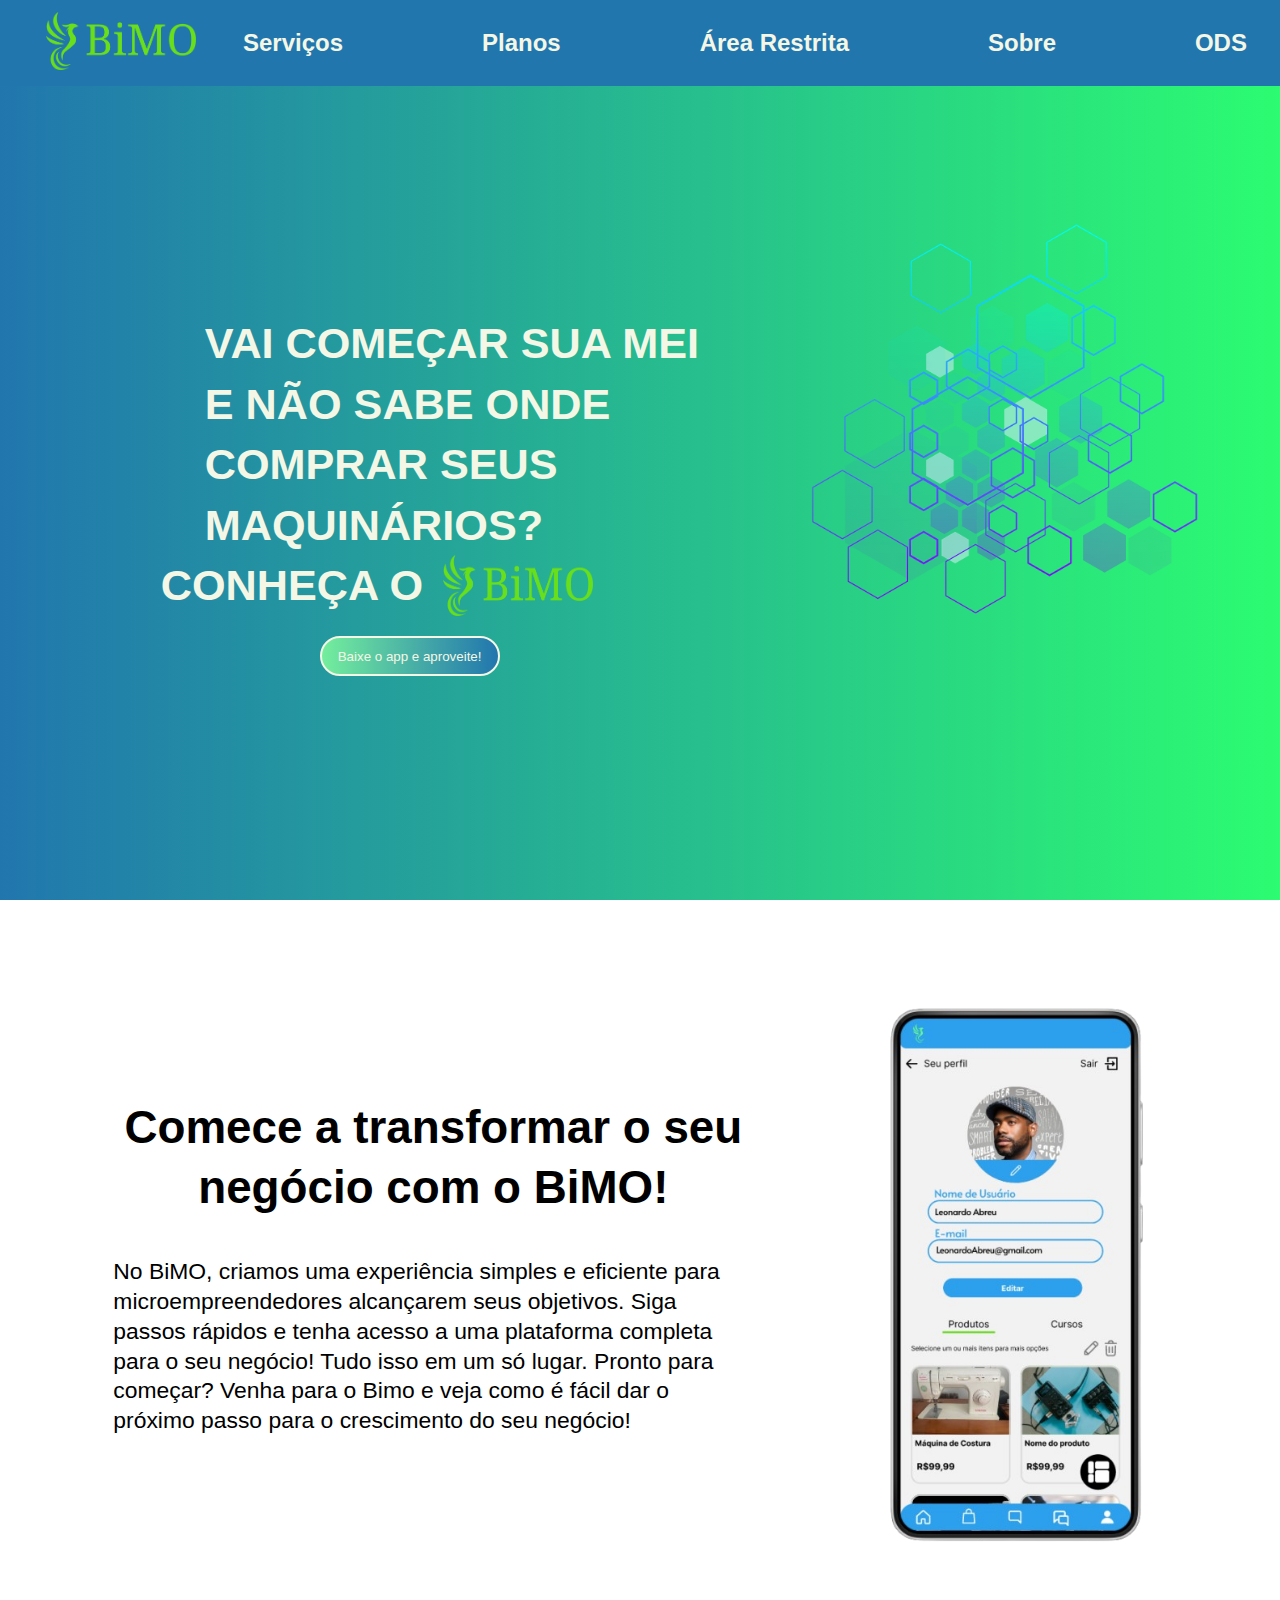
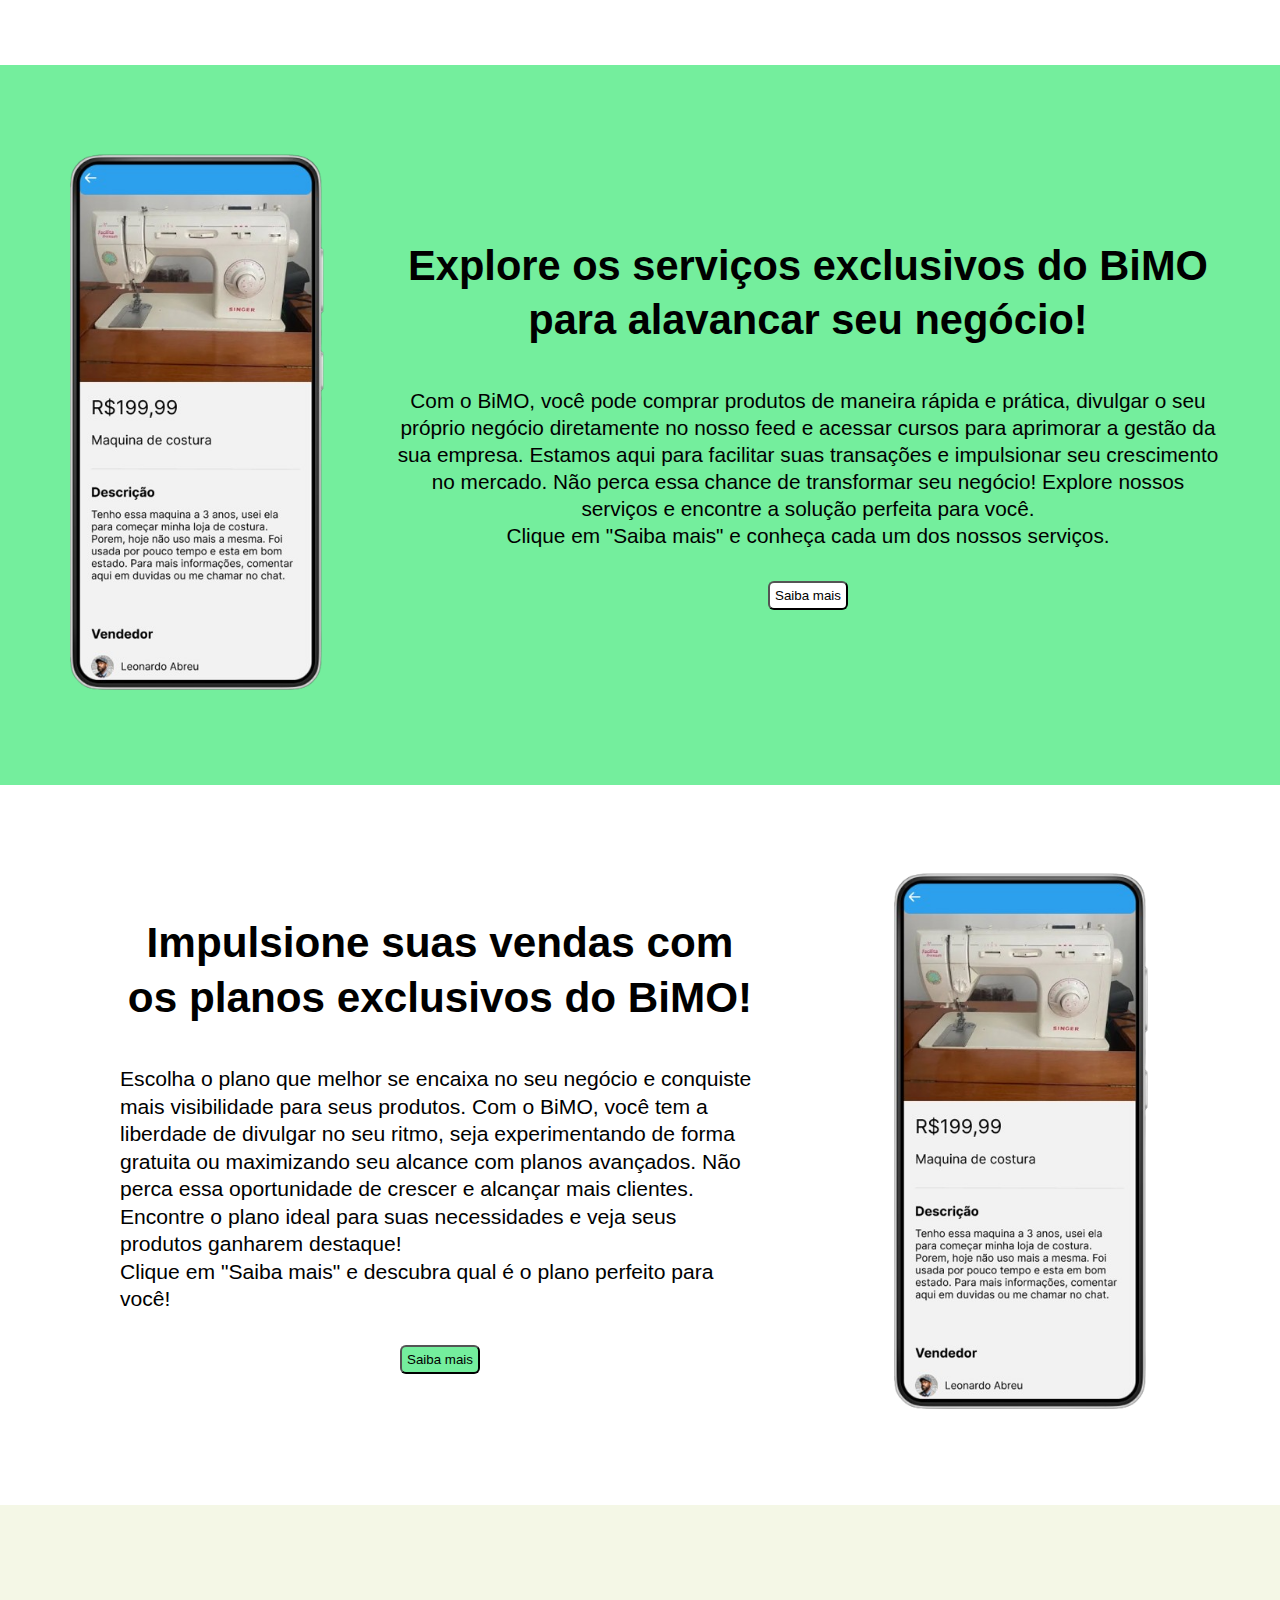
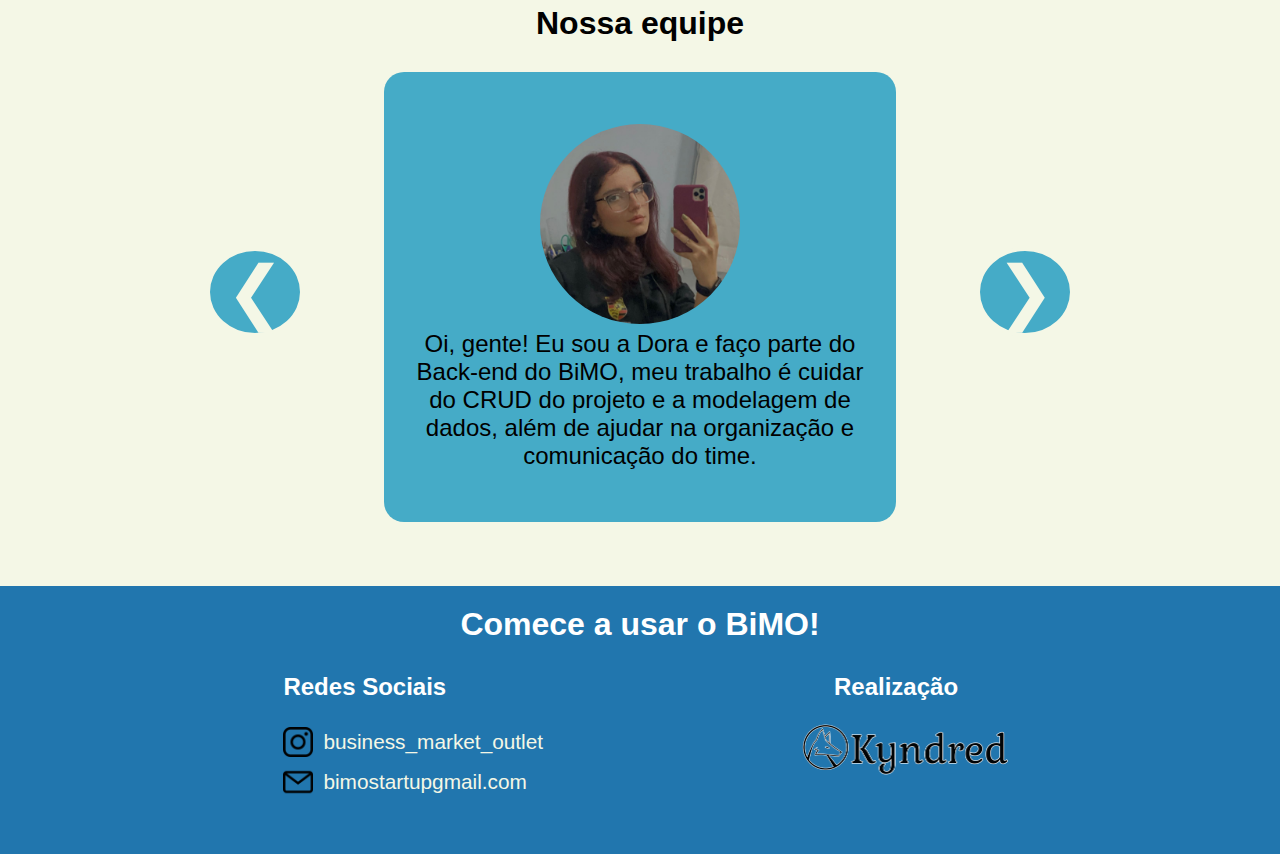
==== index.html @ 8d20c2f2 "Merge branch 'master' of https://github.com/thiagogabrielgerminare/Landing-Page-BiMO" ====
<!DOCTYPE html>
<html lang="pt-br">
<head>
    <meta charset="UTF-8">
    <meta name="viewport" content="width=device-width, initial-scale=1.0">
    <title>BiMO</title>
    <link rel="shortcut icon" href="logo.png" type="image/x-icon">
    <link rel="stylesheet" href="style.css">
</head>
<body>

    <!-------------------------------------------------------------- Tela Início ------------------------------------------------------------->
    <header class="menu">
        <a href="index.html"><img src="Logo verde.png" id="icon" alt="Logo"></a>
        <ul class="menu-items">
            <li class="links"><a href="nossos-servicos.html">Serviços</a></li>
            <li class="links"><a href="nossos-planos.html">Planos</a></li>
            <li class="links"><a href="login.html">Área Restrita</a></li>
            <li class="links"><a href="sobre-bimo.html">Sobre</a></li>
            <li class="links"><a href="#texto">ODS</a></li>
        </ul>
        <a href="#menuHamb" id="menu-icon">
            <img src="menu.png" id="butmenu">
        </a>
    </header>

    <!-- -=-=-=-=-=-=-=-=-=-=-=- MENU - HAMBURGUER -=-=-=-=-=-=-=-=-=-=-=-  -->

    <div id="menuHamb">
        <a href="index.html" class="fechado">
            <img src="imagens/Group 379.png" alt="" class="fechar">
        </a>

        <a href="index/login.html" class="cont">
            <div class="hamb-conta">
                <p>Área Restrita</p>
                <img src="imagens/log-in.png" alt="">     
            </div>
        </a>

        <a href="index/sobreNos.html">
            <div class="hamb-redirect">
                <p>Sobre nós <img src="imagens/seta.png" alt=""></p>
            </div>
        </a>
        <a href="index/sustentabilidade.html">
            <div class="hamb-redirect">
                <p>Sustentabilidade <img src="imagens/seta.png" alt=""></p>
            </div>
        </a>
        <a href="index/sobreAthleta.html">
            <div class="hamb-redirect">
                <p>Sobre o Athleta <img src="imagens/seta.png" alt=""></p>
            </div>
        </a>
    </div>

    <div class="inicio">
        <div class="iniciobimo">
            <p>Vai começar sua MEI e não sabe onde comprar seus maquinários?</p>
            <p id="textoimg">Conheça o <img src="Logo verde.png" id="iconiniciobimo"></p>
            <input id="butinicio" type="submit" value="Baixe o app e aproveite!">
        </div>
        <div id="divimginicio">
            <img src="inicio.png" id="imginicio">
        </div>
    </div>
    <!---------------------------------------------------- Como funciona o bimo ---------------------------------------------------------->
    <div class="propagandacm">
        <div id="textocm">
            <h1>Comece a transformar o seu negócio com o BiMO!</h1>
            <p>No BiMO, criamos uma experiência simples e eficiente para microempreendedores alcançarem seus objetivos. Siga passos rápidos e tenha acesso a uma plataforma completa para o seu negócio!
            Tudo isso em um só lugar. Pronto para começar? Venha para o Bimo e veja como é fácil dar o próximo passo para o crescimento do seu negócio!</p>
        </div>
        <div id="imgcm">
            <img src="telaconta.png" alt="">
        </div>
    </div>
    <!-------------------------------------------------------- Nossos Serviços ------------------------------------------------------------>
    <div class="propagandaservicos">
        <div id="imgpservicos">
            <img src="telaservicos.png" alt="">
        </div>
        <div id="textoservicos">
            <h1>Explore os serviços exclusivos do BiMO para alavancar seu negócio!</h1>
            <p>Com o BiMO, você pode comprar produtos de maneira rápida e prática, divulgar o seu próprio negócio diretamente no nosso feed e acessar cursos para aprimorar a gestão da sua empresa. Estamos aqui para facilitar suas transações e impulsionar seu crescimento no mercado. Não perca essa chance de transformar seu negócio! Explore nossos serviços e encontre a solução perfeita para você. <br>
            Clique em "Saiba mais" e conheça cada um dos nossos serviços.</p>
            <a href="nossos-servicos.html"><input type="submit" value="Saiba mais" id="buttextoservicos"></a>
        </div>
    </div>
    <!----------------------------------------------------------- Nossos planos ----------------------------------------------------------->
    <div class="propagandaplanos">
        <div id="textoplanos">
            <h1>Impulsione suas vendas com os planos exclusivos do BiMO!</h1>
            <p>Escolha o plano que melhor se encaixa no seu negócio e conquiste mais visibilidade para seus produtos. Com o BiMO, você tem a liberdade de divulgar no seu ritmo, seja experimentando de forma gratuita ou maximizando seu alcance com planos avançados.
            Não perca essa oportunidade de crescer e alcançar mais clientes. Encontre o plano ideal para suas necessidades e veja seus produtos ganharem destaque! <br>
            Clique em "Saiba mais" e descubra qual é o plano perfeito para você!</p>
            <a href="nossos-planos.html"><input type="submit" value="Saiba mais" id="buttextoplanos"></a>
        </div>
        <div id="imgplanos">
            <img src="telaservicos.png" alt="">
        </div>
    </div>
    <!----------------------------------------------------------- Nossa equipe --------------------------------------------------------------->
    <h1>Nossa equipe</h1>
    <section id="nossa-equipe">
        <div class="equipecarrossel">
            <input type="radio" name="carousel" id="card1" checked>
            <input type="radio" name="carousel" id="card2">
            <input type="radio" name="carousel" id="card3">
            <input type="radio" name="carousel" id="card4">
            <input type="radio" name="carousel" id="card5">
            <input type="radio" name="carousel" id="card6">
            <input type="radio" name="carousel" id="card7">
            <input type="radio" name="carousel" id="card8">
            <input type="radio" name="carousel" id="card9">
            <input type="radio" name="carousel" id="card10">
            <input type="radio" name="carousel" id="card11">

            <div class="navigation">
                <!-- Card 1 -->
                <label for="card11" class="arrow prev">❮</label>
                <!-- Card 2 -->
                <label for="card1" class="arrow prev">❮</label>
                <!-- Card 3 -->
                <label for="card2" class="arrow prev">❮</label>
                <!-- Card 4 -->
                <label for="card3" class="arrow prev">❮</label>
                <!-- Card 5 -->
                <label for="card4" class="arrow prev">❮</label>
                <!-- Card 6 -->
                <label for="card5" class="arrow prev">❮</label>
                <!-- Card 7 -->
                <label for="card6" class="arrow prev">❮</label>
                <!-- Card 8 -->
                <label for="card7" class="arrow prev">❮</label>
                <!-- Card 9 -->
                <label for="card8" class="arrow prev">❮</label>
                <!-- Card 10 -->
                <label for="card9" class="arrow prev">❮</label>
                <!-- Card 11 -->
                <label for="card10" class="arrow prev">❮</label>
            </div>
            
            <div class="carousel-container">
                <div class="carousel">
                    <div class="equipe eazul">
                        <div class="image">
                            <img src="dora.jpg" alt="Foto">
                        </div>
                        <p>Oi, gente! Eu sou a Dora e faço parte do Back-end do BiMO, meu trabalho é cuidar do CRUD do projeto e a modelagem de dados, além de ajudar na organização e comunicação do time.</p>
                    </div>
                    <div class="equipe everde">
                        <div class="image">
                            <img src="mari.jpg" alt="Foto">
                        </div>
                        <p>Oii gente!! Sou a Mari e faço parte do design e front-end do BiMO, além de ajudar um pouco no back. Sou responsável por promover a melhor experiência visual para o usuário.</p>
                    </div>
                    <div class="equipe eazul">
                        <div class="image">
                            <img src="miguel.jpg" alt="Foto">
                        </div>
                        <p>Olá, pessoal! Sou Miguel Araújo e atuo diretamente no desenvolvimento do banco de dados do nosso projeto. Também sou responsável pelo controle de tarefas e pela gestão da comunicação entre o grupo. Prazer em conhecê-los!</p>
                    </div>
                    <div class="equipe everde">
                        <div class="image">
                            <img src="matheus.jpg" alt="Foto">
                        </div>
                        <p>Opa! Meu nome é Matheus Bastos e sou parte da equipe do BiMO, atuo em funções variadas sem focar muito em uma, sempre tentando ajudar ao maximo!</p>
                    </div>
                    <div class="equipe eazul">
                        <div class="image">
                            <img src="nakashima.jpg" alt="Foto">
                        </div>
                        <p>Oi, pessoal! Sou Leonardo Nakashima, mas podem me chamar de Nakashima. Trabalho no desenvolvimento do BiMO, atuando tanto no back-end quanto no front-end. Minha contribuição inclui o trabalho com Servlets, CRUD e uma parte da landing page.</p>
                    </div>
                    <div class="equipe everde">
                        <div class="image">
                            <img src="thiago.jpg" alt="Foto">
                        </div>
                        <p>Oi, sou o Thiago Gabriel e faço parte da equipe de back-end do BiMO cuidando da parte da segurança das nossas páginas de adm e também faço parte da equipe de front-end, fazendo os designs e páginas do nosso projeto.</p>
                    </div>
                    <div class="equipe eazul">
                        <div class="image">
                            <img src="bia.jpg" alt="Foto">
                        </div>
                        <p>Oie pessoal! Eu sou a Beatriz e faço parte do BiMO, na divisão de desenvolvimento de sistemas.
                            Meu trabalho é cuidar da experiência do usuário dentro do app, criando uma interface chamativa e amigável!</p>
                    </div>
                    <div class="equipe everde">
                        <div class="image">
                            <img src="loureiro.jpg" alt="Foto">
                        </div>
                        <p>Oi, sou o Gabriel Loureiro e eu cuido da parte de Sistemas Operacionais e Banco de Dados, meu trabalho no grupo, além de cuidar da organização, é garantir a integridade dos dados dos usuários.</p>
                    </div>
                    <div class="equipe eazul">
                        <div class="image">
                            <img src="vicente.jpg" alt="Foto">
                        </div>
                        <p>Olá! Eu sou o Vicente e faço parte do BiMO na parte de desenvolvimento de sistemas, e cuido da parte das funcionalidades do aplicativo, garantindo uma boa usabilidade para o usuário.</p>
                    </div>
                    <div class="equipe everde">
                        <div class="image">
                            <img src="marcos.jpg" alt="Foto">
                        </div>
                        <p>Eu sou Marcus e faço parte do BiMO, como analista de dados.
                            Meu trabalho é realizar pesquisas, tratar dados, os tornar mais visuais, analisá-los e assim poder tirar conclusões que ajudem nosso projeto.</p>
                    </div>
                    <div class="equipe eazul">
                        <div class="image">
                            <img src="davi.jpg" alt="Foto">
                        </div>
                        <p>Olá, me chamo Davi, sou um dos analistas de dados do projeto.
                            Atuo desde o levantamento dos dados até a criação de modelos de classificação, extraindo insights estratégicos que resultam em decisões inteligentes.</p>
                    </div>
                </div>
            </div>
            
            <div class="navigation">
                <!-- Card 1 -->
                <label for="card2" class="arrow next">❯</label>
                <!-- Card 2 -->
                <label for="card3" class="arrow next">❯</label>
                <!-- Card 3 -->
                <label for="card4" class="arrow next">❯</label>
                <!-- Card 4 -->
                <label for="card5" class="arrow next">❯</label>
                <!-- Card 5 -->
                <label for="card6" class="arrow next">❯</label>
                <!-- Card 6 -->
                <label for="card7" class="arrow next">❯</label>
                <!-- Card 7 -->
                <label for="card8" class="arrow next">❯</label>
                <!-- Card 8 -->
                <label for="card9" class="arrow next">❯</label>
                <!-- Card 9 -->
                <label for="card10" class="arrow next">❯</label>
                <!-- Card 10 -->
                <label for="card11" class="arrow next">❯</label>
                <!-- Card 11 -->
                <label for="card1" class="arrow next">❯</label>
            </div>
        </div>
    </section>
    <!-------------------------------------------------------------- Menu final -------------------------------------------------------------->
    <section id="final">
        <h1>Comece a usar o BiMO!</h1>
        <div class="redessociais">
            <h2>Redes Sociais</h2>
            <div id="instagram">
                <img src="instagram (1).png" id="iconinstagram">
                <p><a href="https://www.instagram.com/business_market_outlet/" target="_blank">business_market_outlet</a></p>
            </div>
            <div id="email">
                <img src="email.png" id="iconemail">
                <p><a href="mailto:bimostartup@gmail.com">bimostartupgmail.com</a></p>
            </div>
        </div>
        <div id="empresa">
            <h2>Realização</h2>
            <img src="kyndred.png" id="imgkyndred">
        </div>
    </section>

</body>
</html>
---- style.css ----
*{
    padding: 0;
    margin: 0;
}

html, body{
    height: 100%;
    user-select: none;
}

body{
    font-family: Arial, sans-serif;
    background-color: #F4F7E6;
    scroll-behavior: smooth;
}

h1{
    text-align: center;
}
/* ------------------------------------------------------ Menu fixo BiMO e Menu Lateral------------------------------------------------------- */
.menu {
    display: flex;
    position: fixed;
    width: 100%;
    height: 60px;
    padding-top: 1%;
    padding-bottom: 1%;
    top: 0;
    left: 0;
    justify-content: space-around;
    align-items: center;
    background-color: #2176ae;
    z-index: 1000;
}

.menu-items{
    display: flex;
    justify-content: space-between;
    width: 80%;
    font-size: 150%;
    color: #F4F7E6;
    list-style-type: none;
    font-weight: bold;
    cursor: pointer;
    padding: 0 15px;
}

.menu-items .links {
    color: #F4F7E6;
    cursor: pointer;
    margin-left: 20px;
}

.menu-items .links a {
    color: #F4F7E6;
    text-decoration: none;
}

.menu-items .links:hover{
    color: #69DF1B;
}

.menu-items .links a:hover{
    color: #69DF1B;
}

#icon{
    width: 150px;
    margin-left: 40px;
    height: auto;
    cursor: pointer;
}

.menu-icon {
    display: none;
    color: white;
    font-size: 30px;
    padding: 1%;
    cursor: pointer;
}

#butmenu{
    width: 30px;
    height: 30px;
    margin-right: 20px;
    cursor: pointer;
    display: none;
}
/* -------------------------------------------------------- MENU LATERAL -------------------------------------------- */
.hamb{
    width: 30px;
    height: 30px;
    margin-right: 20px;
    cursor: pointer;
    display: none;
}

#menuHamb{
    flex-direction: column;
    background-color: #F9A400;
    width: 100vw;
    height: 100vh;
    margin-top: 80px;
    padding-top: 1px;
    color: white;
    display: none;
    z-index: 999;
}

#menuHamb > a{
    display: flex;
    justify-content: center;
}

.cont{
    height: 10vh;
}

.fechado{
    display: block;
    width: 20px;
    margin: 20px;
}

.hamb-conta{
    display: flex;
    height: 10vh;
    width: 50vw;
    background-color: #FFCC68;
    align-items: center;
    justify-content: center;
    border-radius: 10px;
    border: 4px white solid;
    padding: 0px 5vw;
    font-size: 20px;
    font-weight: 550;
}

.hamb-conta > img{
    margin-left: 2vh;
    width: 8vh;
    height: 8vh;
}

.hamb-redirect{
    float: left;
    width: 100%;
    height: auto;
    margin: 3vh 0vh;
    padding: 2vh;
    border-bottom: 2px solid white;
}

.hamb-redirect > p{
    width: 100%;
    font-size: 5vh;
    font-weight: 500;
    display: inline-block;
}

.hamb-redirect > p > img{
    display: inline-block;
    width: 5vh;
}

#menuHamb:target ~ * {
    display: none;
}
  
#menuHamb:target ~ header {
    display: block;
}

#menuHamb:target {
    display: block;
}
/* ------------------------------------------------------- Tela com imagem -------------------------------------------------------- */
.inicio{
    display: flex;
    background: linear-gradient(to left,#2CFC71,#2176ae);
    /* border-bottom: 5px solid #2CFC71; */
    color: #F4F7E6;
    font-size: 270%;
    width: 100%;
    height: 90vh;
    margin-top: 4%;
    padding-top: 2%;
    padding-bottom: 1%;
    text-transform: uppercase;
    text-align: center;
    font-weight: bold;
    flex-wrap: wrap;
    justify-content: center;
}

.inicio p{
    line-height: 1.4;
}

.iniciobimo{
    display: flex;
    flex-direction: column;
    justify-content: center;
    align-items: center;
    width: 40%;
    padding-left: 12%;
    margin-top: 2%;
}

.iniciobimo p{
    text-align: start;
}

#textoimg{
    display: flex;
    width: 600px;
}

#iconiniciobimo{
    width: 150px;
    margin-left: 20px;
}

#butinicio{
    margin-top: 4%;
    border-radius: 30px;
    width: 180px;
    height: 40px;
    background: linear-gradient(to right,#74ee9d,#2176ae);
    color: #F4F7E6;
    border: 2px solid #F4F7E6;
    cursor: pointer;
    display: flex;
    margin-right: 20%;
}

#divimginicio{
    display: flex;
    width: 40%;
    height: 60vh;
    justify-content: start;
    align-items: center;
}

#imginicio{
    max-width: 90%;
    padding-left: 10%;
    margin-top: 25%;
}

#quadrado{
    position: absolute;
    width: 35px;
    height: 35px;
    background-color: #2CFC71;
    transform: rotate(45deg);
    z-index: -1;
    margin-top: 580px;
}
/* ---------------------------------------------------- Como funciona o BiMO --------------------------------------------------------- */
.propagandacm{
    display: flex;
    justify-content: space-evenly;
    align-items: center;
    width: 100%;
    height: 85vh;
    background-color: white;
    font-size: 110%;
}

#textocm{
    display: flex;
    flex-direction: column;
    align-items: center;
    width: 50%;
    line-height: 1.3;
    font-size: 130%;
}

#textocm p{
    margin-top: 40px;
    margin-bottom: 30px;
}

#imgcm img{
    width: 300px;
}

@media screen and (max-width: 960px) {
    .propagandacm{
        height: 50vh;
    }

    #textocm{
        width: 90%;
        font-size: 90%;
    }

    #imgcm{
        display: none;
    }
}
/* -------------------------------------------------------- Nossos serviços --------------------------------------------------------- */
.propagandaservicos{
    display: flex;
    justify-content: space-evenly;
    align-items: center;
    width: 100%;
    height: 80vh;
    background-color: #74ee9d;
}

#imgpservicos img{
    width: 280px;
}

#textoservicos{
    display: flex;
    flex-direction: column;
    align-items: center;
    text-align: center;
    width: 65%;
    line-height: 1.3;
    font-size: 130%;
}

#textoservicos p{
    margin-top: 40px;
    margin-bottom: 30px;
}

#buttextoservicos{
    background-color: white;
    padding: 5px;
    border-radius: 6px;
    cursor: pointer;
}

@media screen and (max-width: 960px) {
    .propagandaservicos{
        height: 60vh;
    }

    #textoservicos{
        width: 90%;
        font-size: 90%;
    }

    #imgpservicos{
        display: none;
    }
}
/* --------------------------------------------------------- Nossos planos ----------------------------------------------------------- */
.propagandaplanos{
    display: flex;
    justify-content: space-evenly;
    align-items: center;
    width: 100%;
    height: 80vh;
    background-color: white;
    font-size: 110%;
    margin-bottom: 100px;
}

#textoplanos{
    display: flex;
    flex-direction: column;
    align-items: center;
    width: 50%;
    line-height: 1.3;
    font-size: 120%;
}

#textoplanos p{
    margin-top: 40px;
    margin-bottom: 30px;
}

#buttextoplanos{
    background-color: #74ee9d;
    padding: 5px;
    border-radius: 6px;
    cursor: pointer;
}

#imgplanos img{
    width: 280px;
}

@media screen and (max-width: 960px) {
    .propagandaplanos{
        height: 70vh;
    }

    #textoplanos{
        width: 90%;
        font-size: 90%;
    }

    #imgplanos{
        display: none;
    }
}
/* -------------------------------------------------------- Nossa equipe ------------------------------------------------------------- */
#nossa-equipe {
    text-align: center;
    font-size: 150%;
}

input[type="radio"] {
    display: none;
}

.equipecarrossel{
    display: flex;
    justify-content: center;
    align-items: center;
}

.carousel-container {
    position: relative;
    width: 40%;
    margin-top: 30px;
    overflow: hidden;
}

.carousel {
    display: flex;
    transition: transform 0.5s ease;
}

.equipe {
    min-width: 100%;
    height: 50vh;
    padding: 20px;
    box-sizing: border-box;
    display: flex;
    justify-content: center;
    flex-direction: column;
    align-items: center;
    border-radius: 20px;
}

.eazul {
    background-color: #008dbbb7;
}

.everde {
    background-color: #80cc35;
}

.image img {
    border-radius: 50%;
    width: 200px;
    height: 200px;
    object-fit: cover;
}

.navigation {
    margin-top: 20px;
}

.arrow {
    color: #F4F7E6;
    background-color: #008dbbb7;
    border: 4px solid;
    font-size: 70px;
    margin: 80px;
    border-radius: 50%;
    width: 90px;
    cursor: pointer;
    display: none;
}

.arrow:hover{
    color: #008dbbb7;
    background-color: #F4F7E6;
    border-color: #2176ae;
}

@media screen and (max-width: 960px) {
    .carousel-container{
        width: 100%;
        margin-top: 0;
    }

    .equipe{
        height: 65vh;
    }

    .arrow{
        width: 30px;
        font-size: 20px;
        margin: 0;
    }
}

/* Estilos para controlar a exibição dos cards */
#card1:checked ~ .carousel-container .carousel {
    transform: translateX(0);
}

#card2:checked ~ .carousel-container .carousel {
    transform: translateX(-100%);
}

#card3:checked ~ .carousel-container .carousel {
    transform: translateX(-200%);
}

#card4:checked ~ .carousel-container .carousel {
    transform: translateX(-300%);
}

#card5:checked ~ .carousel-container .carousel {
    transform: translateX(-400%);
}

#card6:checked ~ .carousel-container .carousel {
    transform: translateX(-500%);
}

#card7:checked ~ .carousel-container .carousel {
    transform: translateX(-600%);
}

#card8:checked ~ .carousel-container .carousel {
    transform: translateX(-700%);
}

#card9:checked ~ .carousel-container .carousel {
    transform: translateX(-800%);
}

#card10:checked ~ .carousel-container .carousel {
    transform: translateX(-900%);
}

#card11:checked ~ .carousel-container .carousel {
    transform: translateX(-1000%);
}

/* Controle para setas de navegação cíclica */
/* Mostrar as setas corretas dependendo do card ativo */
#card1:checked ~ .navigation .prev[for="card11"],
#card1:checked ~ .navigation .next[for="card2"],
#card2:checked ~ .navigation .prev[for="card1"],
#card2:checked ~ .navigation .next[for="card3"],
#card3:checked ~ .navigation .prev[for="card2"],
#card3:checked ~ .navigation .next[for="card4"],
#card4:checked ~ .navigation .prev[for="card3"],
#card4:checked ~ .navigation .next[for="card5"],
#card5:checked ~ .navigation .prev[for="card4"],
#card5:checked ~ .navigation .next[for="card6"],
#card6:checked ~ .navigation .prev[for="card5"],
#card6:checked ~ .navigation .next[for="card7"],
#card7:checked ~ .navigation .prev[for="card6"],
#card7:checked ~ .navigation .next[for="card8"],
#card8:checked ~ .navigation .prev[for="card7"],
#card8:checked ~ .navigation .next[for="card9"],
#card9:checked ~ .navigation .prev[for="card8"],
#card9:checked ~ .navigation .next[for="card10"],
#card10:checked ~ .navigation .prev[for="card9"],
#card10:checked ~ .navigation .next[for="card11"],
#card11:checked ~ .navigation .prev[for="card10"],
#card11:checked ~ .navigation .next[for="card1"] {
    display: inline-block;
}
/* -------------------------------------------------------- Menu final da tela ----------------------------------------------------- */
#final {
    text-align: center;
    padding: 20px;
    margin-top: 5%;
    color: white;
    background-color: #2176ae;
    align-content: center;
}

#final h1 {
    font-size: 2rem;
    margin-bottom: 30px;
}

.redessociais {
    display: inline-block;
    text-align: left;
    margin-left: 10%;
}

.redessociais h2 {
    font-size: 1.5rem;
    margin-bottom: 10%;
}

.redessociais a{
    color: #F4F7E6;
    text-decoration: none;
    font-size: 130%;
}

.redessociais a:hover{
    color: #69DF1B;
}

#instagram, #email {
    display: flex;
    align-items: center;
    margin-bottom: 10px;
}

#iconinstagram, #iconemail {
    width: 30px;
    height: 30px;
    margin-right: 10px;
}

#instagram p, #email p {
    margin: 0;
}

#empresa {
    display: inline-block;
    text-align: center;
    vertical-align: top;
    margin-left: 10%;
}

#empresa h2 {
    font-size: 1.5rem;
    margin-bottom: 2%;
}

#imgkyndred {
    width: 50%;
}
/* -------------------------------------------------------- Media Queries ---------------------------------------------------------- */
@media screen and (max-width: 960px) {
    .menu {
        justify-content: space-between;
        height: 70px;
    }

    .menu-items{
        display: none;
    }

    #icon{
        width: 120px;
    }

    #butmenu{
        display: block;
    }

    .inicio{
        margin-top: 76px;
        font-size: 130%;
        height: 320px;
        background: linear-gradient(to top, #2176ae,#2CFC71);
    }

    .iniciobimo p{
        width: 180%;
        margin-right: 20%
    }

    #iconiniciobimo{
        width: 30%;
        height: 5vh;
        margin-left: 5%;
    }

    #butinicio{
        margin-top: 10%;
    }

    #divimginicio{
        display: none;
    }

    #imginicio{
        display: none;
    }

    .caixasequipe{
        gap: 30px;
        margin-top: 13%;
        margin-bottom: 8%;
        width: 95%;
    }

    .equipe{
        margin: 0;
        margin-bottom: 8%;
        margin-top: 6%;
    }

    .redessociais{
        text-align: center;
        margin-left: 0;
        margin-bottom: 6%;
    }

    .redessociais h2{
        margin-bottom: 6%;
    }

    #empresa{
        margin-left: 0;
    }
}
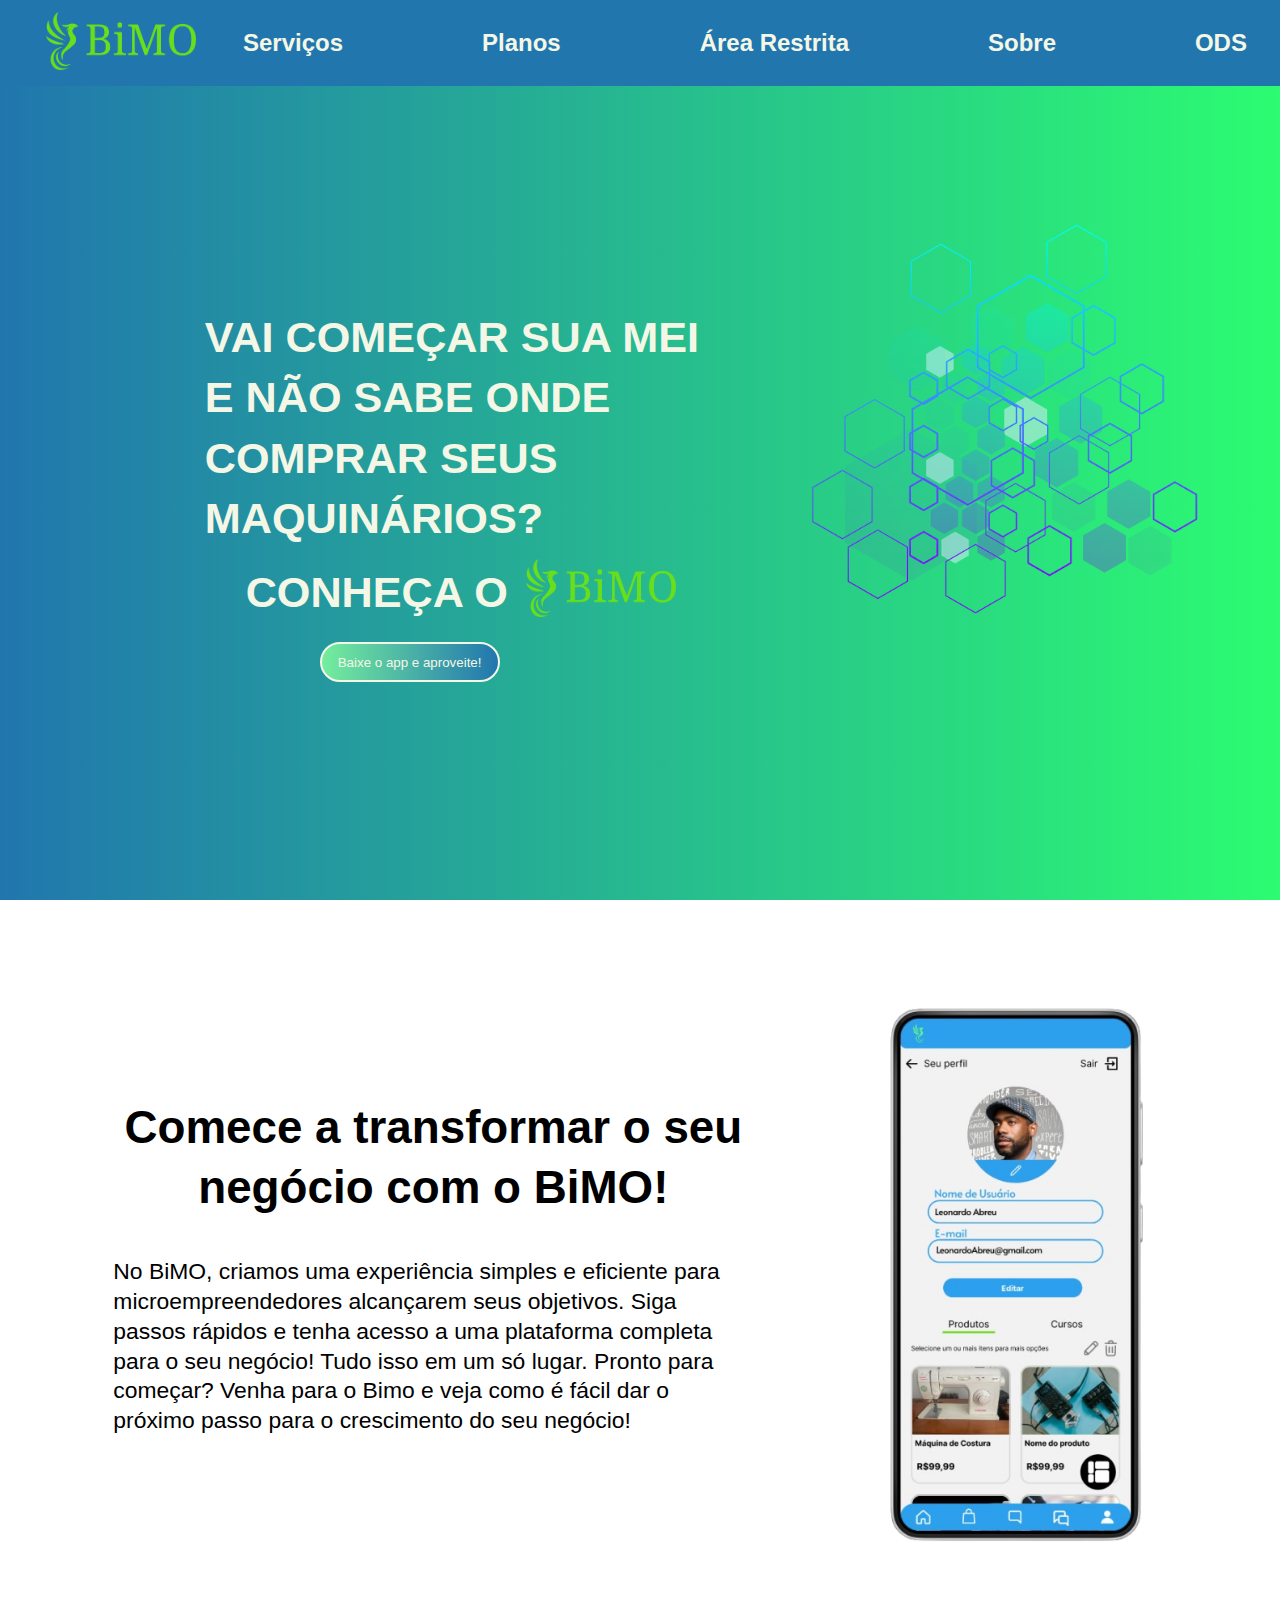
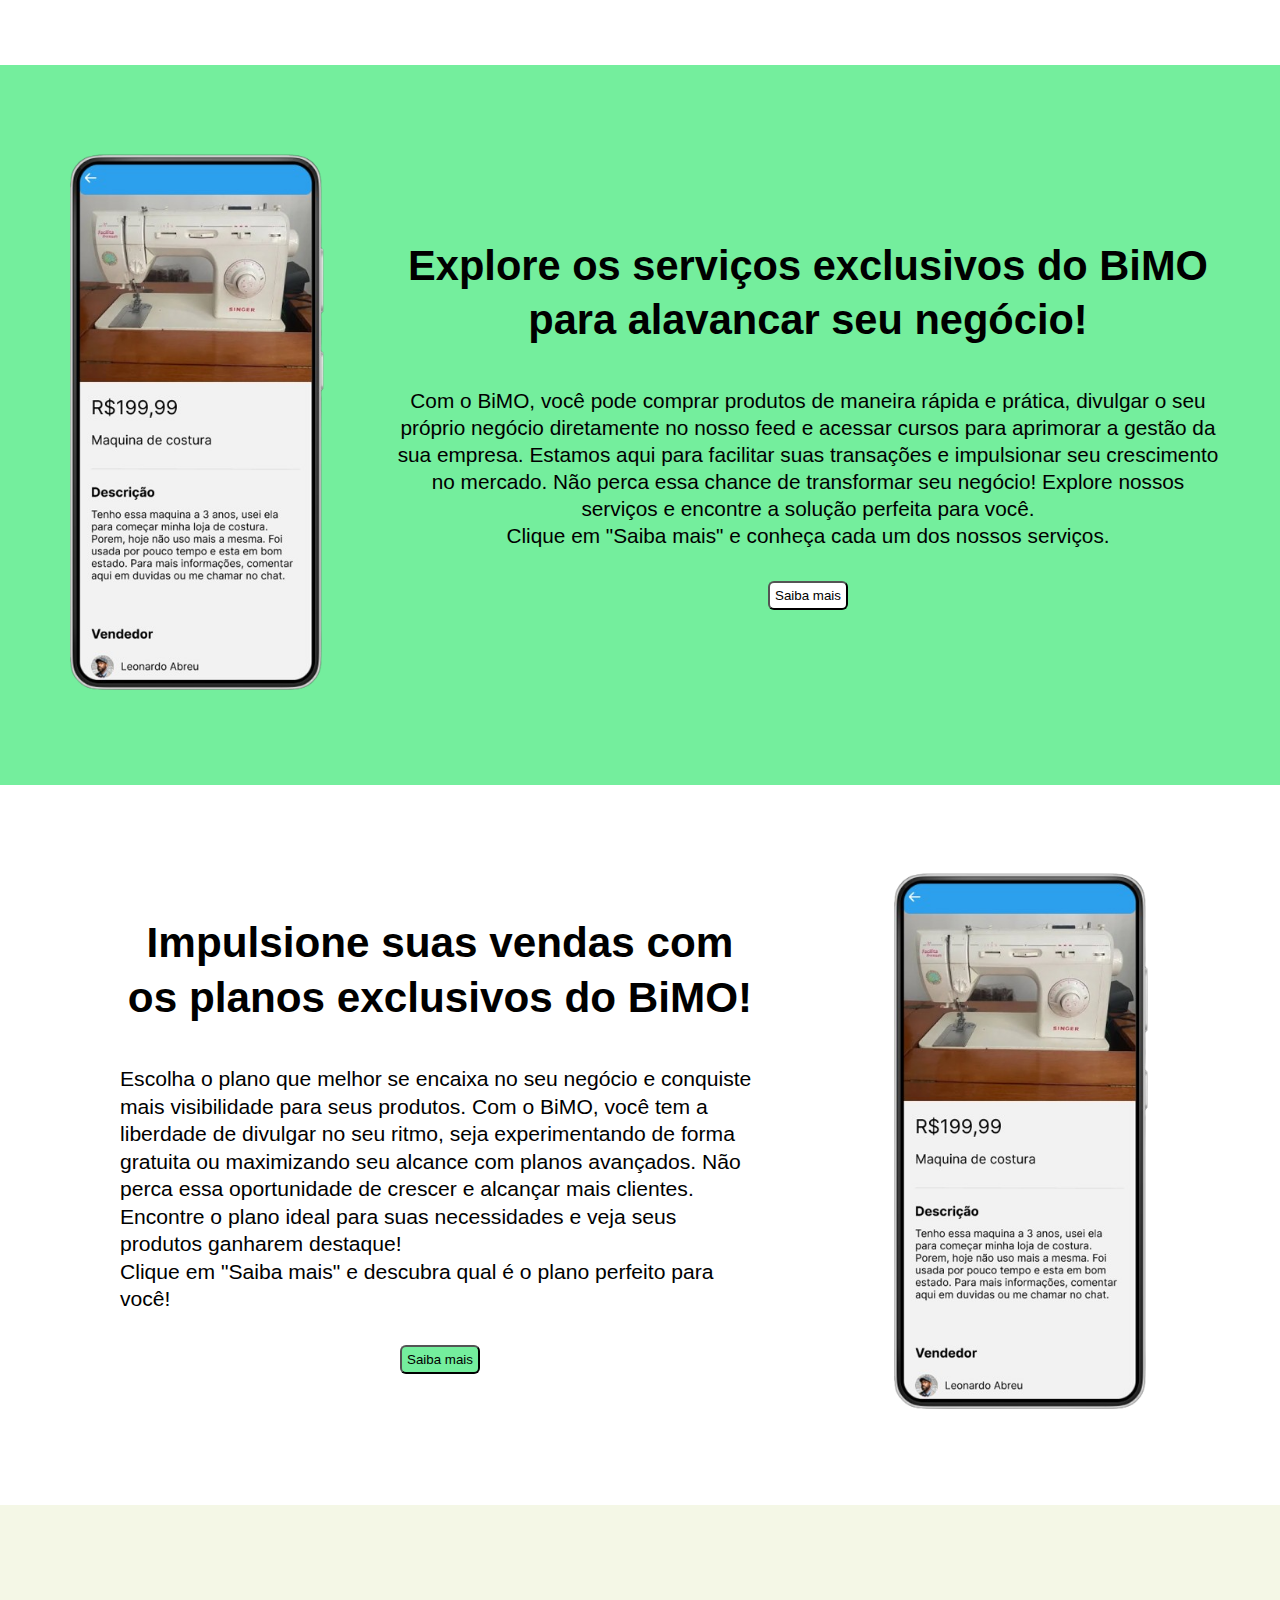
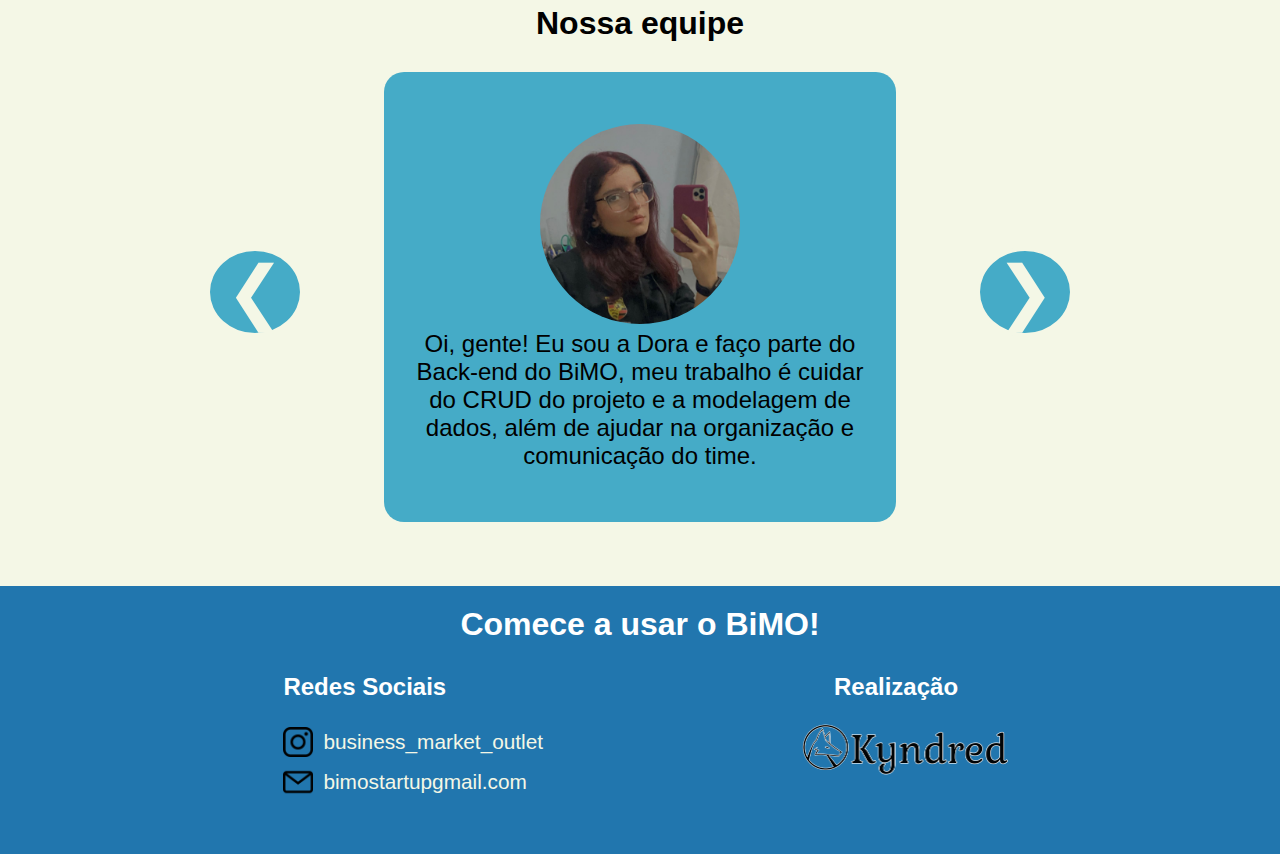
==== commit fc40a086: "Arrumando as responsividades" ====
--- a/index.html
+++ b/index.html
@@ -28,29 +28,33 @@
 
     <div id="menuHamb">
         <a href="index.html" class="fechado">
-            <img src="imagens/Group 379.png" alt="" class="fechar">
-        </a>
-
-        <a href="index/login.html" class="cont">
+            <img src="fechar.png" alt="" id="fechar">
+        </a>
+
+        <a href="login.html" class="cont">
             <div class="hamb-conta">
                 <p>Área Restrita</p>
-                <img src="imagens/log-in.png" alt="">     
-            </div>
-        </a>
-
-        <a href="index/sobreNos.html">
-            <div class="hamb-redirect">
-                <p>Sobre nós <img src="imagens/seta.png" alt=""></p>
-            </div>
-        </a>
-        <a href="index/sustentabilidade.html">
-            <div class="hamb-redirect">
-                <p>Sustentabilidade <img src="imagens/seta.png" alt=""></p>
-            </div>
-        </a>
-        <a href="index/sobreAthleta.html">
-            <div class="hamb-redirect">
-                <p>Sobre o Athleta <img src="imagens/seta.png" alt=""></p>
+            </div>
+        </a>
+
+        <a href="nossos-servicos.html">
+            <div class="hamb-redirect">
+                <p>Serviço <img src="imagens/seta.png" alt=""></p>
+            </div>
+        </a>
+        <a href="nossos-planos.html">
+            <div class="hamb-redirect">
+                <p>Planos <img src="imagens/seta.png" alt=""></p>
+            </div>
+        </a>
+        <a href="sobre-bimo.html">
+            <div class="hamb-redirect">
+                <p>Sobre <img src="imagens/seta.png" alt=""></p>
+            </div>
+        </a>
+        <a href="#">
+            <div class="hamb-redirect">
+                <p>ODS <img src="imagens/seta.png" alt=""></p>
             </div>
         </a>
     </div>
@@ -58,7 +62,7 @@
     <div class="inicio">
         <div class="iniciobimo">
             <p>Vai começar sua MEI e não sabe onde comprar seus maquinários?</p>
-            <p id="textoimg">Conheça o <img src="Logo verde.png" id="iconiniciobimo"></p>
+            <p>Conheça o <img src="Logo verde.png" id="iconiniciobimo"></p>
             <input id="butinicio" type="submit" value="Baixe o app e aproveite!">
         </div>
         <div id="divimginicio">
@@ -160,7 +164,7 @@
                         <div class="image">
                             <img src="miguel.jpg" alt="Foto">
                         </div>
-                        <p>Olá, pessoal! Sou Miguel Araújo e atuo diretamente no desenvolvimento do banco de dados do nosso projeto. Também sou responsável pelo controle de tarefas e pela gestão da comunicação entre o grupo. Prazer em conhecê-los!</p>
+                        <p>Olá, pessoal! Sou Miguel Araújo e atuo diretamente no desenvolvimento do banco de dados do nosso projeto. Também sou responsável pelo controle de tarefas e pela gestão da comunicação entre o grupo.</p>
                     </div>
                     <div class="equipe everde">
                         <div class="image">
@@ -172,7 +176,7 @@
                         <div class="image">
                             <img src="nakashima.jpg" alt="Foto">
                         </div>
-                        <p>Oi, pessoal! Sou Leonardo Nakashima, mas podem me chamar de Nakashima. Trabalho no desenvolvimento do BiMO, atuando tanto no back-end quanto no front-end. Minha contribuição inclui o trabalho com Servlets, CRUD e uma parte da landing page.</p>
+                        <p>Oi, pessoal! Sou Leonardo Nakashima. Trabalho no desenvolvimento do BiMO, atuando no back e no front. Minha contribuição inclui o trabalho com Servlets, CRUD e uma parte da landing page.</p>
                     </div>
                     <div class="equipe everde">
                         <div class="image">
--- a/style.css
+++ b/style.css
@@ -97,7 +97,7 @@
 
 #menuHamb{
     flex-direction: column;
-    background-color: #F9A400;
+    /* background-color: #0ce253; */
     width: 100vw;
     height: 100vh;
     margin-top: 80px;
@@ -114,6 +114,12 @@
 
 .cont{
     height: 10vh;
+    text-decoration: none;
+    color: #2176ae;
+}
+
+.cont:hover{
+    color: #69DF1B;
 }
 
 .fechado{
@@ -122,11 +128,16 @@
     margin: 20px;
 }
 
+#fechar{
+    width: 40px;
+    height: 30px;
+}
+
 .hamb-conta{
     display: flex;
     height: 10vh;
     width: 50vw;
-    background-color: #FFCC68;
+    background-color: white;
     align-items: center;
     justify-content: center;
     border-radius: 10px;
@@ -136,19 +147,13 @@
     font-weight: 550;
 }
 
-.hamb-conta > img{
-    margin-left: 2vh;
-    width: 8vh;
-    height: 8vh;
-}
-
 .hamb-redirect{
     float: left;
     width: 100%;
     height: auto;
     margin: 3vh 0vh;
     padding: 2vh;
-    border-bottom: 2px solid white;
+    border-bottom: 4px solid white;
 }
 
 .hamb-redirect > p{
@@ -156,11 +161,16 @@
     font-size: 5vh;
     font-weight: 500;
     display: inline-block;
+    color: #2176ae;
 }
 
 .hamb-redirect > p > img{
     display: inline-block;
     width: 5vh;
+}
+
+.hamb-redirect > p:hover{
+    color: #69DF1B;
 }
 
 #menuHamb:target ~ * {
@@ -211,14 +221,11 @@
     text-align: start;
 }
 
-#textoimg{
-    display: flex;
-    width: 600px;
-}
-
 #iconiniciobimo{
+    position: relative;
     width: 150px;
-    margin-left: 20px;
+    margin-left: 6px;
+    top: 10px;
 }
 
 #butinicio{
@@ -288,7 +295,7 @@
 
 @media screen and (max-width: 960px) {
     .propagandacm{
-        height: 50vh;
+        height: 55vh;
     }
 
     #textocm{
@@ -296,8 +303,18 @@
         font-size: 90%;
     }
 
+    #textocm p{
+        margin-top: 20px;
+    }
+
     #imgcm{
         display: none;
+    }
+}
+
+@media screen and (max-width: 360px) {
+    .propagandacm{
+        height: 92vh;
     }
 }
 /* -------------------------------------------------------- Nossos serviços --------------------------------------------------------- */
@@ -346,8 +363,18 @@
         font-size: 90%;
     }
 
+    #textoservicos p{
+        margin-top: 20px;
+    }
+
     #imgpservicos{
         display: none;
+    }
+}
+
+@media screen and (max-width: 360px) {
+    .propagandaservicos{
+        height: 95vh;
     }
 }
 /* --------------------------------------------------------- Nossos planos ----------------------------------------------------------- */
@@ -397,8 +424,18 @@
         font-size: 90%;
     }
 
+    #textoplanos p{
+        margin-top: 20px;
+    }
+
     #imgplanos{
         display: none;
+    }
+}
+
+@media screen and (max-width: 360px) {
+    .propagandaplanos{
+        height: 105vh;
     }
 }
 /* -------------------------------------------------------- Nossa equipe ------------------------------------------------------------- */
@@ -485,13 +522,25 @@
     }
 
     .equipe{
-        height: 65vh;
+        height: 67vh;
+    }
+
+    .image img{
+        width: 180px;
+        height: 180px;
     }
 
     .arrow{
         width: 30px;
+        height: 30px;
         font-size: 20px;
         margin: 0;
+    }
+}
+
+@media screen and (max-width: 360px) {
+    .equipe{
+        height: 115vh;
     }
 }
 
@@ -667,7 +716,6 @@
     #iconiniciobimo{
         width: 30%;
         height: 5vh;
-        margin-left: 5%;
     }
 
     #butinicio{
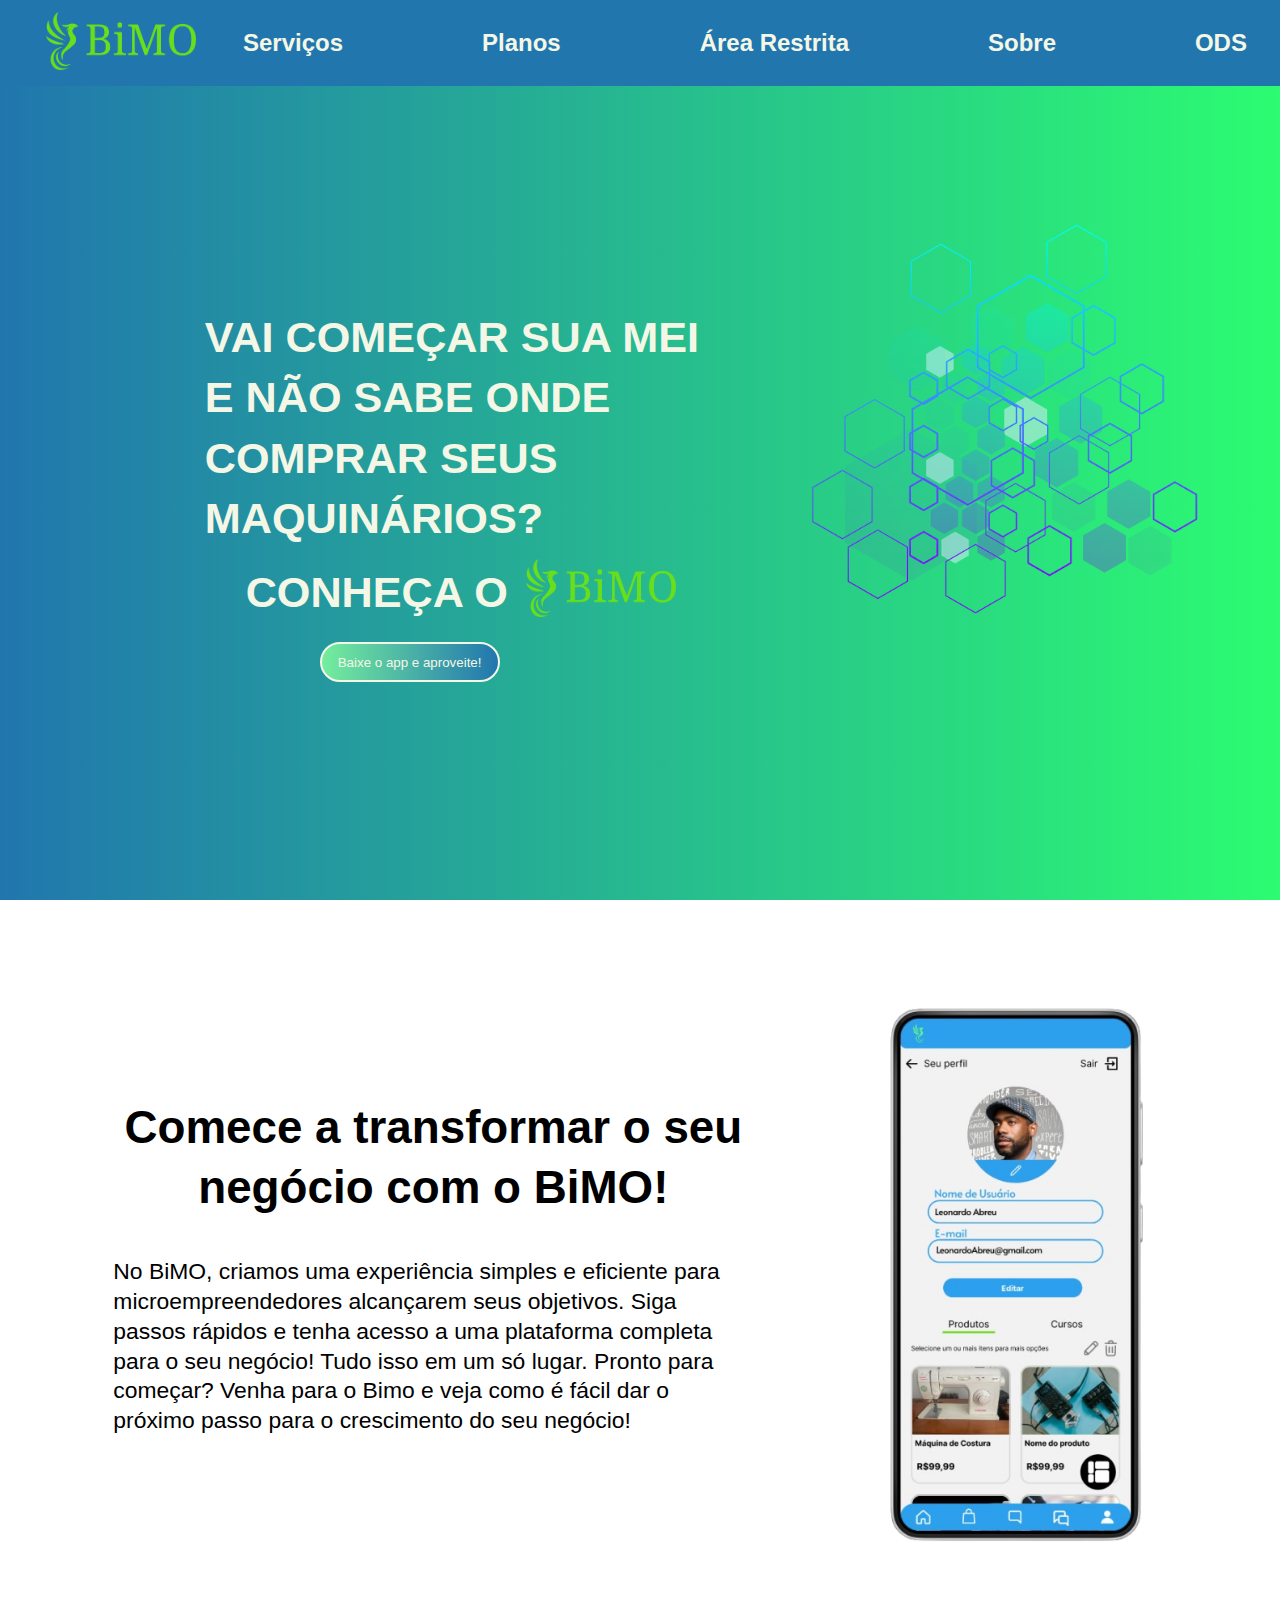
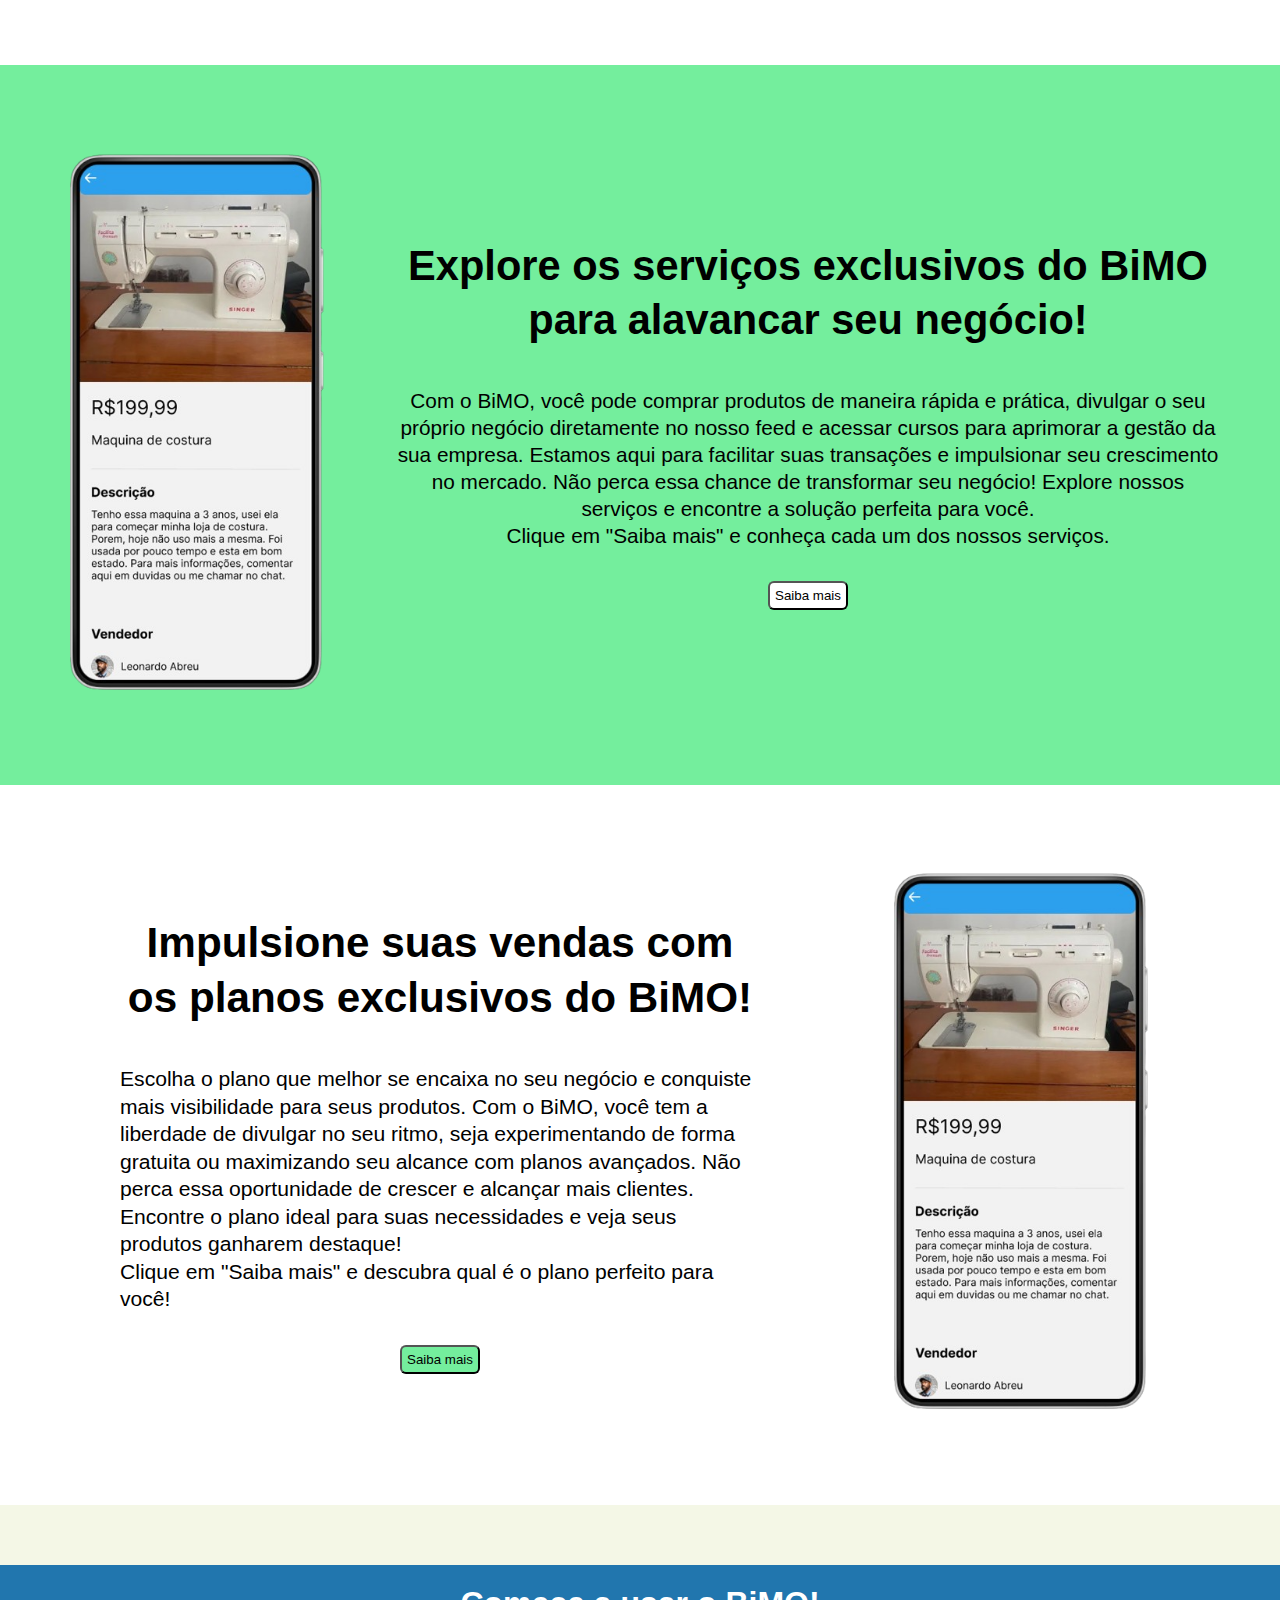
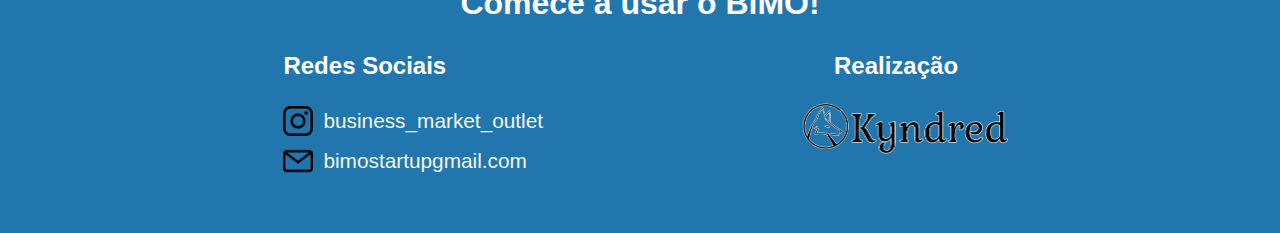
==== commit 340643d2: "Terminando as responsividades" ====
--- a/index.html
+++ b/index.html
@@ -105,147 +105,6 @@
             <img src="telaservicos.png" alt="">
         </div>
     </div>
-    <!----------------------------------------------------------- Nossa equipe --------------------------------------------------------------->
-    <h1>Nossa equipe</h1>
-    <section id="nossa-equipe">
-        <div class="equipecarrossel">
-            <input type="radio" name="carousel" id="card1" checked>
-            <input type="radio" name="carousel" id="card2">
-            <input type="radio" name="carousel" id="card3">
-            <input type="radio" name="carousel" id="card4">
-            <input type="radio" name="carousel" id="card5">
-            <input type="radio" name="carousel" id="card6">
-            <input type="radio" name="carousel" id="card7">
-            <input type="radio" name="carousel" id="card8">
-            <input type="radio" name="carousel" id="card9">
-            <input type="radio" name="carousel" id="card10">
-            <input type="radio" name="carousel" id="card11">
-
-            <div class="navigation">
-                <!-- Card 1 -->
-                <label for="card11" class="arrow prev">❮</label>
-                <!-- Card 2 -->
-                <label for="card1" class="arrow prev">❮</label>
-                <!-- Card 3 -->
-                <label for="card2" class="arrow prev">❮</label>
-                <!-- Card 4 -->
-                <label for="card3" class="arrow prev">❮</label>
-                <!-- Card 5 -->
-                <label for="card4" class="arrow prev">❮</label>
-                <!-- Card 6 -->
-                <label for="card5" class="arrow prev">❮</label>
-                <!-- Card 7 -->
-                <label for="card6" class="arrow prev">❮</label>
-                <!-- Card 8 -->
-                <label for="card7" class="arrow prev">❮</label>
-                <!-- Card 9 -->
-                <label for="card8" class="arrow prev">❮</label>
-                <!-- Card 10 -->
-                <label for="card9" class="arrow prev">❮</label>
-                <!-- Card 11 -->
-                <label for="card10" class="arrow prev">❮</label>
-            </div>
-            
-            <div class="carousel-container">
-                <div class="carousel">
-                    <div class="equipe eazul">
-                        <div class="image">
-                            <img src="dora.jpg" alt="Foto">
-                        </div>
-                        <p>Oi, gente! Eu sou a Dora e faço parte do Back-end do BiMO, meu trabalho é cuidar do CRUD do projeto e a modelagem de dados, além de ajudar na organização e comunicação do time.</p>
-                    </div>
-                    <div class="equipe everde">
-                        <div class="image">
-                            <img src="mari.jpg" alt="Foto">
-                        </div>
-                        <p>Oii gente!! Sou a Mari e faço parte do design e front-end do BiMO, além de ajudar um pouco no back. Sou responsável por promover a melhor experiência visual para o usuário.</p>
-                    </div>
-                    <div class="equipe eazul">
-                        <div class="image">
-                            <img src="miguel.jpg" alt="Foto">
-                        </div>
-                        <p>Olá, pessoal! Sou Miguel Araújo e atuo diretamente no desenvolvimento do banco de dados do nosso projeto. Também sou responsável pelo controle de tarefas e pela gestão da comunicação entre o grupo.</p>
-                    </div>
-                    <div class="equipe everde">
-                        <div class="image">
-                            <img src="matheus.jpg" alt="Foto">
-                        </div>
-                        <p>Opa! Meu nome é Matheus Bastos e sou parte da equipe do BiMO, atuo em funções variadas sem focar muito em uma, sempre tentando ajudar ao maximo!</p>
-                    </div>
-                    <div class="equipe eazul">
-                        <div class="image">
-                            <img src="nakashima.jpg" alt="Foto">
-                        </div>
-                        <p>Oi, pessoal! Sou Leonardo Nakashima. Trabalho no desenvolvimento do BiMO, atuando no back e no front. Minha contribuição inclui o trabalho com Servlets, CRUD e uma parte da landing page.</p>
-                    </div>
-                    <div class="equipe everde">
-                        <div class="image">
-                            <img src="thiago.jpg" alt="Foto">
-                        </div>
-                        <p>Oi, sou o Thiago Gabriel e faço parte da equipe de back-end do BiMO cuidando da parte da segurança das nossas páginas de adm e também faço parte da equipe de front-end, fazendo os designs e páginas do nosso projeto.</p>
-                    </div>
-                    <div class="equipe eazul">
-                        <div class="image">
-                            <img src="bia.jpg" alt="Foto">
-                        </div>
-                        <p>Oie pessoal! Eu sou a Beatriz e faço parte do BiMO, na divisão de desenvolvimento de sistemas.
-                            Meu trabalho é cuidar da experiência do usuário dentro do app, criando uma interface chamativa e amigável!</p>
-                    </div>
-                    <div class="equipe everde">
-                        <div class="image">
-                            <img src="loureiro.jpg" alt="Foto">
-                        </div>
-                        <p>Oi, sou o Gabriel Loureiro e eu cuido da parte de Sistemas Operacionais e Banco de Dados, meu trabalho no grupo, além de cuidar da organização, é garantir a integridade dos dados dos usuários.</p>
-                    </div>
-                    <div class="equipe eazul">
-                        <div class="image">
-                            <img src="vicente.jpg" alt="Foto">
-                        </div>
-                        <p>Olá! Eu sou o Vicente e faço parte do BiMO na parte de desenvolvimento de sistemas, e cuido da parte das funcionalidades do aplicativo, garantindo uma boa usabilidade para o usuário.</p>
-                    </div>
-                    <div class="equipe everde">
-                        <div class="image">
-                            <img src="marcos.jpg" alt="Foto">
-                        </div>
-                        <p>Eu sou Marcus e faço parte do BiMO, como analista de dados.
-                            Meu trabalho é realizar pesquisas, tratar dados, os tornar mais visuais, analisá-los e assim poder tirar conclusões que ajudem nosso projeto.</p>
-                    </div>
-                    <div class="equipe eazul">
-                        <div class="image">
-                            <img src="davi.jpg" alt="Foto">
-                        </div>
-                        <p>Olá, me chamo Davi, sou um dos analistas de dados do projeto.
-                            Atuo desde o levantamento dos dados até a criação de modelos de classificação, extraindo insights estratégicos que resultam em decisões inteligentes.</p>
-                    </div>
-                </div>
-            </div>
-            
-            <div class="navigation">
-                <!-- Card 1 -->
-                <label for="card2" class="arrow next">❯</label>
-                <!-- Card 2 -->
-                <label for="card3" class="arrow next">❯</label>
-                <!-- Card 3 -->
-                <label for="card4" class="arrow next">❯</label>
-                <!-- Card 4 -->
-                <label for="card5" class="arrow next">❯</label>
-                <!-- Card 5 -->
-                <label for="card6" class="arrow next">❯</label>
-                <!-- Card 6 -->
-                <label for="card7" class="arrow next">❯</label>
-                <!-- Card 7 -->
-                <label for="card8" class="arrow next">❯</label>
-                <!-- Card 8 -->
-                <label for="card9" class="arrow next">❯</label>
-                <!-- Card 9 -->
-                <label for="card10" class="arrow next">❯</label>
-                <!-- Card 10 -->
-                <label for="card11" class="arrow next">❯</label>
-                <!-- Card 11 -->
-                <label for="card1" class="arrow next">❯</label>
-            </div>
-        </div>
-    </section>
     <!-------------------------------------------------------------- Menu final -------------------------------------------------------------->
     <section id="final">
         <h1>Comece a usar o BiMO!</h1>
--- a/style.css
+++ b/style.css
@@ -97,7 +97,6 @@
 
 #menuHamb{
     flex-direction: column;
-    /* background-color: #0ce253; */
     width: 100vw;
     height: 100vh;
     margin-top: 80px;
@@ -188,7 +187,6 @@
 .inicio{
     display: flex;
     background: linear-gradient(to left,#2CFC71,#2176ae);
-    /* border-bottom: 5px solid #2CFC71; */
     color: #F4F7E6;
     font-size: 270%;
     width: 100%;
@@ -292,31 +290,6 @@
 #imgcm img{
     width: 300px;
 }
-
-@media screen and (max-width: 960px) {
-    .propagandacm{
-        height: 55vh;
-    }
-
-    #textocm{
-        width: 90%;
-        font-size: 90%;
-    }
-
-    #textocm p{
-        margin-top: 20px;
-    }
-
-    #imgcm{
-        display: none;
-    }
-}
-
-@media screen and (max-width: 360px) {
-    .propagandacm{
-        height: 92vh;
-    }
-}
 /* -------------------------------------------------------- Nossos serviços --------------------------------------------------------- */
 .propagandaservicos{
     display: flex;
@@ -352,31 +325,6 @@
     border-radius: 6px;
     cursor: pointer;
 }
-
-@media screen and (max-width: 960px) {
-    .propagandaservicos{
-        height: 60vh;
-    }
-
-    #textoservicos{
-        width: 90%;
-        font-size: 90%;
-    }
-
-    #textoservicos p{
-        margin-top: 20px;
-    }
-
-    #imgpservicos{
-        display: none;
-    }
-}
-
-@media screen and (max-width: 360px) {
-    .propagandaservicos{
-        height: 95vh;
-    }
-}
 /* --------------------------------------------------------- Nossos planos ----------------------------------------------------------- */
 .propagandaplanos{
     display: flex;
@@ -386,7 +334,7 @@
     height: 80vh;
     background-color: white;
     font-size: 110%;
-    margin-bottom: 100px;
+    margin-bottom: 60px;
 }
 
 #textoplanos{
@@ -413,213 +361,10 @@
 #imgplanos img{
     width: 280px;
 }
-
-@media screen and (max-width: 960px) {
-    .propagandaplanos{
-        height: 70vh;
-    }
-
-    #textoplanos{
-        width: 90%;
-        font-size: 90%;
-    }
-
-    #textoplanos p{
-        margin-top: 20px;
-    }
-
-    #imgplanos{
-        display: none;
-    }
-}
-
-@media screen and (max-width: 360px) {
-    .propagandaplanos{
-        height: 105vh;
-    }
-}
-/* -------------------------------------------------------- Nossa equipe ------------------------------------------------------------- */
-#nossa-equipe {
-    text-align: center;
-    font-size: 150%;
-}
-
-input[type="radio"] {
-    display: none;
-}
-
-.equipecarrossel{
-    display: flex;
-    justify-content: center;
-    align-items: center;
-}
-
-.carousel-container {
-    position: relative;
-    width: 40%;
-    margin-top: 30px;
-    overflow: hidden;
-}
-
-.carousel {
-    display: flex;
-    transition: transform 0.5s ease;
-}
-
-.equipe {
-    min-width: 100%;
-    height: 50vh;
-    padding: 20px;
-    box-sizing: border-box;
-    display: flex;
-    justify-content: center;
-    flex-direction: column;
-    align-items: center;
-    border-radius: 20px;
-}
-
-.eazul {
-    background-color: #008dbbb7;
-}
-
-.everde {
-    background-color: #80cc35;
-}
-
-.image img {
-    border-radius: 50%;
-    width: 200px;
-    height: 200px;
-    object-fit: cover;
-}
-
-.navigation {
-    margin-top: 20px;
-}
-
-.arrow {
-    color: #F4F7E6;
-    background-color: #008dbbb7;
-    border: 4px solid;
-    font-size: 70px;
-    margin: 80px;
-    border-radius: 50%;
-    width: 90px;
-    cursor: pointer;
-    display: none;
-}
-
-.arrow:hover{
-    color: #008dbbb7;
-    background-color: #F4F7E6;
-    border-color: #2176ae;
-}
-
-@media screen and (max-width: 960px) {
-    .carousel-container{
-        width: 100%;
-        margin-top: 0;
-    }
-
-    .equipe{
-        height: 67vh;
-    }
-
-    .image img{
-        width: 180px;
-        height: 180px;
-    }
-
-    .arrow{
-        width: 30px;
-        height: 30px;
-        font-size: 20px;
-        margin: 0;
-    }
-}
-
-@media screen and (max-width: 360px) {
-    .equipe{
-        height: 115vh;
-    }
-}
-
-/* Estilos para controlar a exibição dos cards */
-#card1:checked ~ .carousel-container .carousel {
-    transform: translateX(0);
-}
-
-#card2:checked ~ .carousel-container .carousel {
-    transform: translateX(-100%);
-}
-
-#card3:checked ~ .carousel-container .carousel {
-    transform: translateX(-200%);
-}
-
-#card4:checked ~ .carousel-container .carousel {
-    transform: translateX(-300%);
-}
-
-#card5:checked ~ .carousel-container .carousel {
-    transform: translateX(-400%);
-}
-
-#card6:checked ~ .carousel-container .carousel {
-    transform: translateX(-500%);
-}
-
-#card7:checked ~ .carousel-container .carousel {
-    transform: translateX(-600%);
-}
-
-#card8:checked ~ .carousel-container .carousel {
-    transform: translateX(-700%);
-}
-
-#card9:checked ~ .carousel-container .carousel {
-    transform: translateX(-800%);
-}
-
-#card10:checked ~ .carousel-container .carousel {
-    transform: translateX(-900%);
-}
-
-#card11:checked ~ .carousel-container .carousel {
-    transform: translateX(-1000%);
-}
-
-/* Controle para setas de navegação cíclica */
-/* Mostrar as setas corretas dependendo do card ativo */
-#card1:checked ~ .navigation .prev[for="card11"],
-#card1:checked ~ .navigation .next[for="card2"],
-#card2:checked ~ .navigation .prev[for="card1"],
-#card2:checked ~ .navigation .next[for="card3"],
-#card3:checked ~ .navigation .prev[for="card2"],
-#card3:checked ~ .navigation .next[for="card4"],
-#card4:checked ~ .navigation .prev[for="card3"],
-#card4:checked ~ .navigation .next[for="card5"],
-#card5:checked ~ .navigation .prev[for="card4"],
-#card5:checked ~ .navigation .next[for="card6"],
-#card6:checked ~ .navigation .prev[for="card5"],
-#card6:checked ~ .navigation .next[for="card7"],
-#card7:checked ~ .navigation .prev[for="card6"],
-#card7:checked ~ .navigation .next[for="card8"],
-#card8:checked ~ .navigation .prev[for="card7"],
-#card8:checked ~ .navigation .next[for="card9"],
-#card9:checked ~ .navigation .prev[for="card8"],
-#card9:checked ~ .navigation .next[for="card10"],
-#card10:checked ~ .navigation .prev[for="card9"],
-#card10:checked ~ .navigation .next[for="card11"],
-#card11:checked ~ .navigation .prev[for="card10"],
-#card11:checked ~ .navigation .next[for="card1"] {
-    display: inline-block;
-}
 /* -------------------------------------------------------- Menu final da tela ----------------------------------------------------- */
 #final {
     text-align: center;
     padding: 20px;
-    margin-top: 5%;
     color: white;
     background-color: #2176ae;
     align-content: center;
@@ -683,7 +428,7 @@
     width: 50%;
 }
 /* -------------------------------------------------------- Media Queries ---------------------------------------------------------- */
-@media screen and (max-width: 960px) {
+@media screen and(max-width: 960px) {
     .menu {
         justify-content: space-between;
         height: 70px;
@@ -730,17 +475,29 @@
         display: none;
     }
 
-    .caixasequipe{
-        gap: 30px;
-        margin-top: 13%;
-        margin-bottom: 8%;
-        width: 95%;
-    }
-
-    .equipe{
-        margin: 0;
-        margin-bottom: 8%;
-        margin-top: 6%;
+    .propagandacm{
+        height: 55vh;
+    }
+
+    .propagandaservicos{
+        height: 60vh;
+    }
+
+    .propagandaplanos{
+        height: 70vh;
+    }
+
+    #textocm, #textoservicos, #textoplanos{
+        width: 90%;
+        font-size: 90%;
+    }
+
+    #textocm > p, #textoservicos > p, #textoplanos > p{
+        margin-top: 20px;
+    }
+
+    #imgcm, #imgpservicos, #imgplanos{
+        display: none;
     }
 
     .redessociais{
@@ -756,4 +513,18 @@
     #empresa{
         margin-left: 0;
     }
+}
+
+@media screen and (max-width: 360px) {
+    .propagandacm{
+        height: 92vh;
+    }
+
+    .propagandaservicos{
+        height: 95vh;
+    }
+
+    .propagandaplanos{
+        height: 105vh;
+    }
 }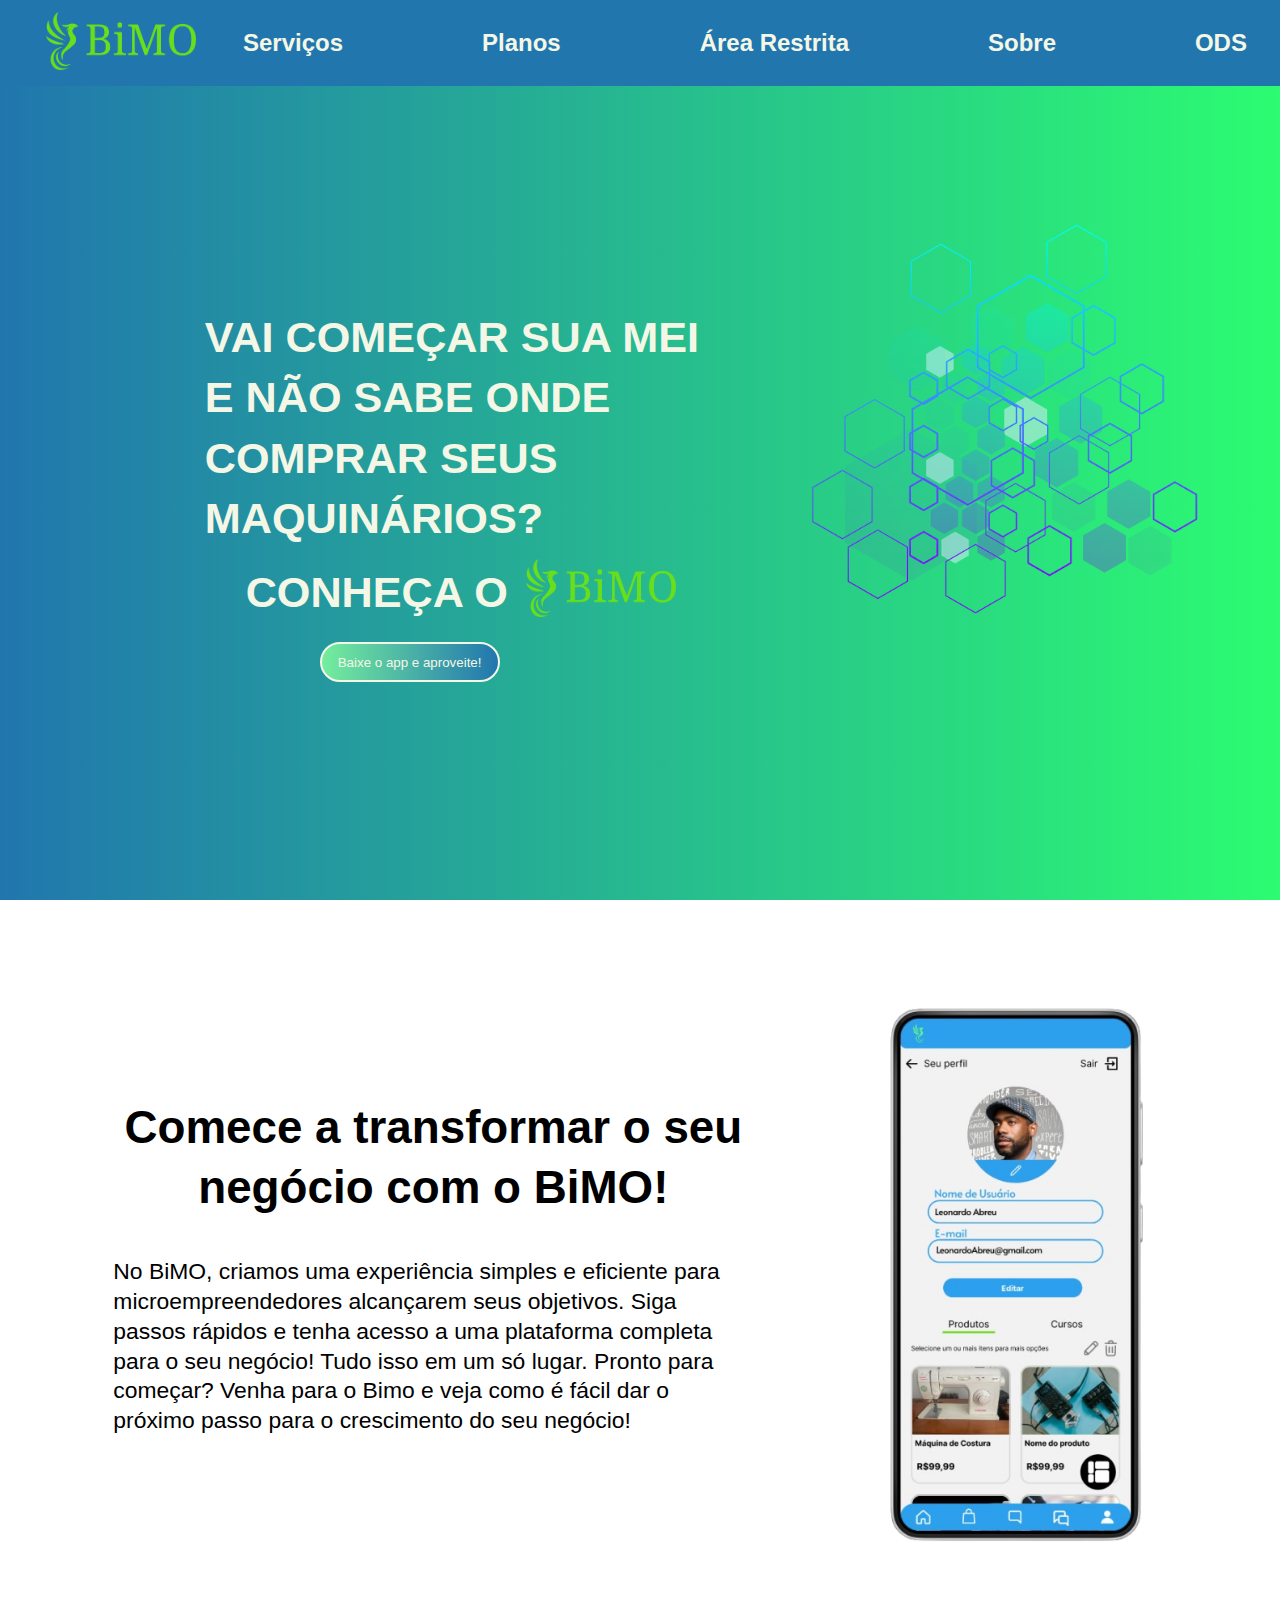
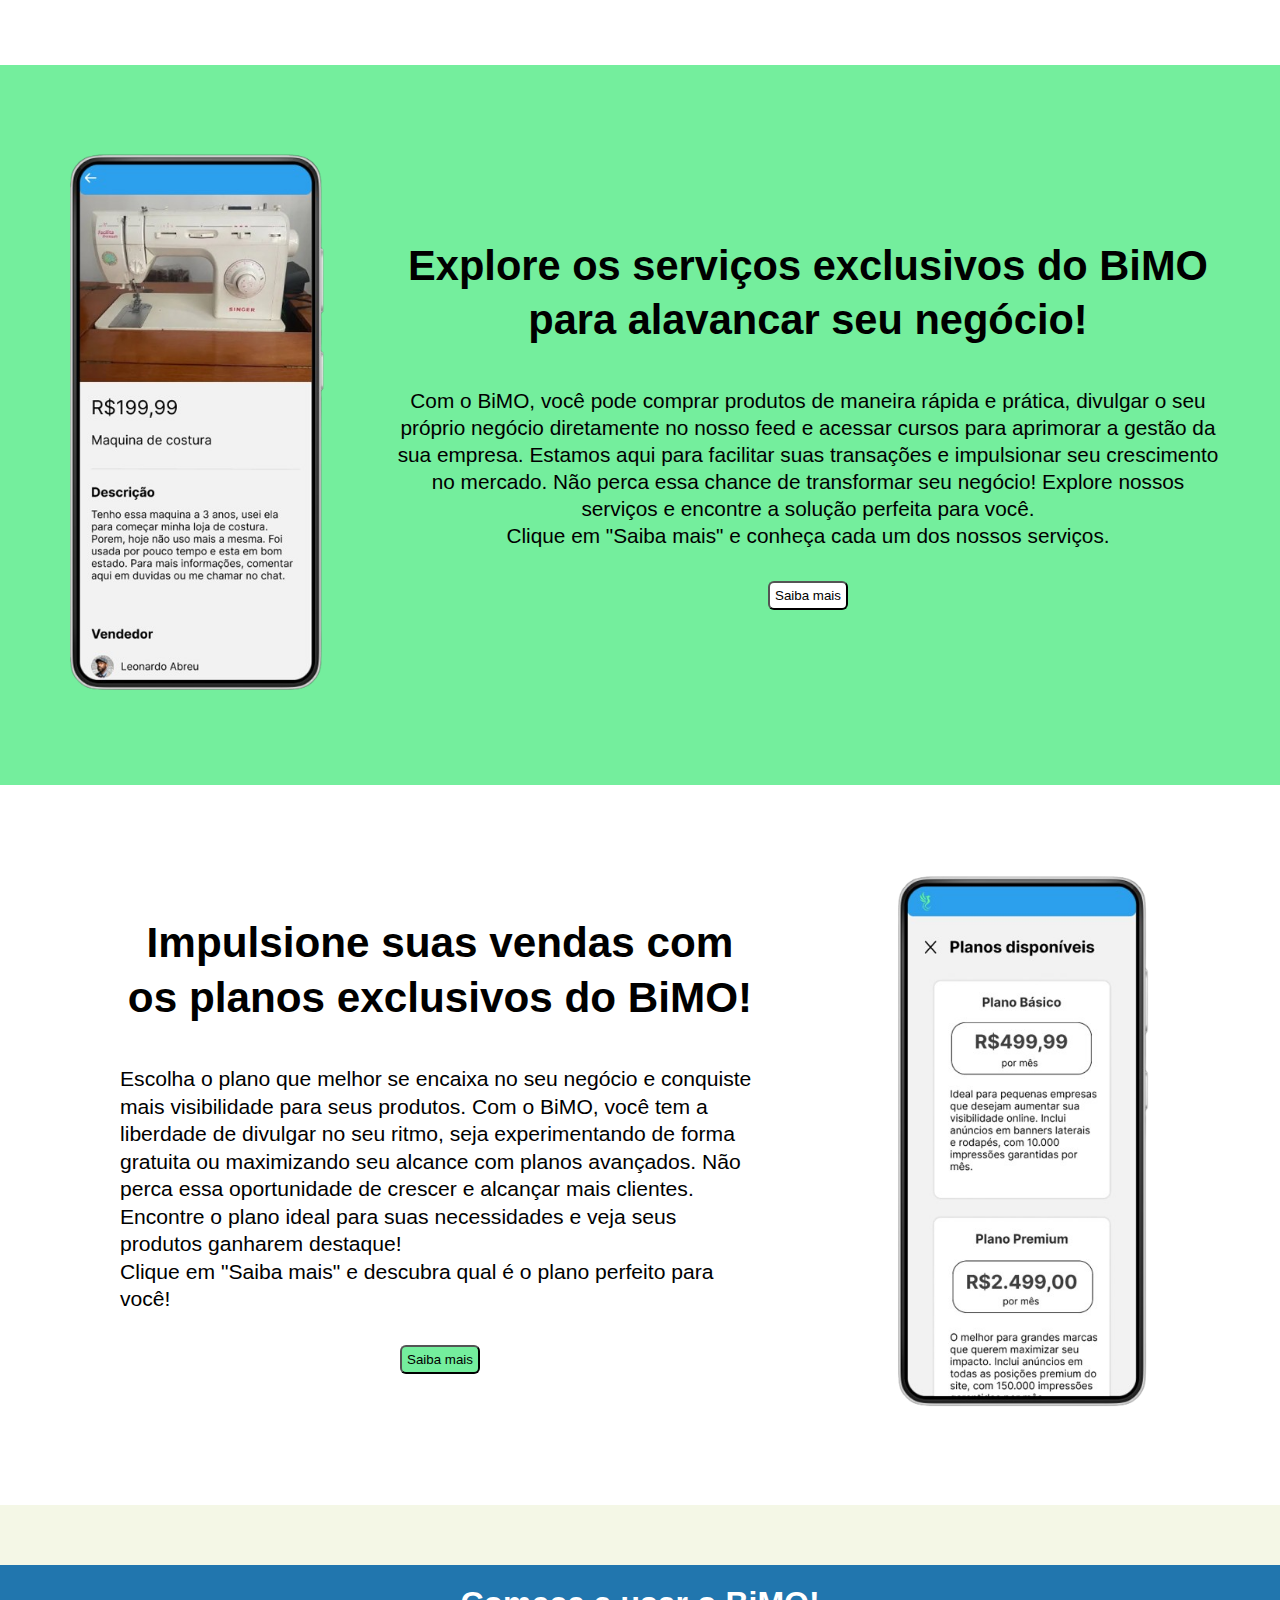
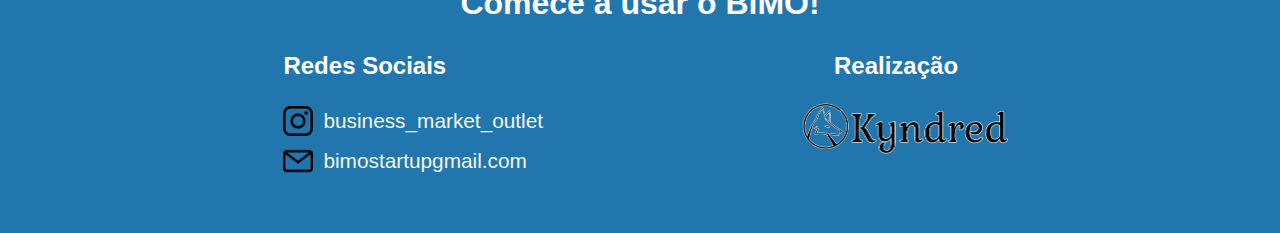
==== commit 83d9555d: "Fazendo as responsividades da página da" ====
--- a/index.html
+++ b/index.html
@@ -9,7 +9,7 @@
 </head>
 <body>
 
-    <!-------------------------------------------------------------- Tela Início ------------------------------------------------------------->
+    <!-------------------------------------------------------------- Menu fixo BiMO ------------------------------------------------------------->
     <header class="menu">
         <a href="index.html"><img src="Logo verde.png" id="icon" alt="Logo"></a>
         <ul class="menu-items">
@@ -17,48 +17,48 @@
             <li class="links"><a href="nossos-planos.html">Planos</a></li>
             <li class="links"><a href="login.html">Área Restrita</a></li>
             <li class="links"><a href="sobre-bimo.html">Sobre</a></li>
-            <li class="links"><a href="#texto">ODS</a></li>
+            <li class="links"><a href="ods.html">ODS</a></li>
         </ul>
-        <a href="#menuHamb" id="menu-icon">
+        <a href="#menuLateral" id="menu-icon">
             <img src="menu.png" id="butmenu">
         </a>
     </header>
 
-    <!-- -=-=-=-=-=-=-=-=-=-=-=- MENU - HAMBURGUER -=-=-=-=-=-=-=-=-=-=-=-  -->
-
-    <div id="menuHamb">
+    <!---------------------------------------------------------- Menu lateral BiMO --------------------------------------------------------->
+    <div id="menuLateral">
         <a href="index.html" class="fechado">
             <img src="fechar.png" alt="" id="fechar">
         </a>
 
-        <a href="login.html" class="cont">
-            <div class="hamb-conta">
+        <a href="login.html" class="alogin">
+            <div class="menuB-area">
                 <p>Área Restrita</p>
             </div>
         </a>
 
         <a href="nossos-servicos.html">
-            <div class="hamb-redirect">
-                <p>Serviço <img src="imagens/seta.png" alt=""></p>
+            <div class="menuB-opcao">
+                <p>Serviço</p>
             </div>
         </a>
         <a href="nossos-planos.html">
-            <div class="hamb-redirect">
-                <p>Planos <img src="imagens/seta.png" alt=""></p>
+            <div class="menuB-opcao">
+                <p>Planos</p>
             </div>
         </a>
         <a href="sobre-bimo.html">
-            <div class="hamb-redirect">
-                <p>Sobre <img src="imagens/seta.png" alt=""></p>
+            <div class="menuB-opcao">
+                <p>Sobre</p>
             </div>
         </a>
         <a href="#">
-            <div class="hamb-redirect">
-                <p>ODS <img src="imagens/seta.png" alt=""></p>
+            <div class="menuB-opcao">
+                <p>ODS</p>
             </div>
         </a>
     </div>
 
+    <!------------------------------------------------------ Tela Início BiMO ------------------------------------------------->
     <div class="inicio">
         <div class="iniciobimo">
             <p>Vai começar sua MEI e não sabe onde comprar seus maquinários?</p>
@@ -102,7 +102,7 @@
             <a href="nossos-planos.html"><input type="submit" value="Saiba mais" id="buttextoplanos"></a>
         </div>
         <div id="imgplanos">
-            <img src="telaservicos.png" alt="">
+            <img src="telaplanos.png" alt="">
         </div>
     </div>
     <!-------------------------------------------------------------- Menu final -------------------------------------------------------------->
--- a/style.css
+++ b/style.css
@@ -86,8 +86,8 @@
     cursor: pointer;
     display: none;
 }
-/* -------------------------------------------------------- MENU LATERAL -------------------------------------------- */
-.hamb{
+/* -------------------------------------------------------- Menu Lateral BiMO -------------------------------------------- */
+.menuB{
     width: 30px;
     height: 30px;
     margin-right: 20px;
@@ -95,7 +95,7 @@
     display: none;
 }
 
-#menuHamb{
+#menuLateral{
     flex-direction: column;
     width: 100vw;
     height: 100vh;
@@ -106,18 +106,18 @@
     z-index: 999;
 }
 
-#menuHamb > a{
+#menuLateral a{
     display: flex;
     justify-content: center;
 }
 
-.cont{
+.alogin{
     height: 10vh;
     text-decoration: none;
     color: #2176ae;
 }
 
-.cont:hover{
+.alogin:hover{
     color: #69DF1B;
 }
 
@@ -132,7 +132,7 @@
     height: 30px;
 }
 
-.hamb-conta{
+.menuB-area{
     display: flex;
     height: 10vh;
     width: 50vw;
@@ -146,7 +146,7 @@
     font-weight: 550;
 }
 
-.hamb-redirect{
+.menuB-opcao{
     float: left;
     width: 100%;
     height: auto;
@@ -155,7 +155,7 @@
     border-bottom: 4px solid white;
 }
 
-.hamb-redirect > p{
+.menuB-opcao p{
     width: 100%;
     font-size: 5vh;
     font-weight: 500;
@@ -163,24 +163,24 @@
     color: #2176ae;
 }
 
-.hamb-redirect > p > img{
+.menuB-opcao > p > img{
     display: inline-block;
     width: 5vh;
 }
 
-.hamb-redirect > p:hover{
+.menuB-opcao p:hover{
     color: #69DF1B;
 }
 
-#menuHamb:target ~ * {
+#menuLateral:target ~ * {
     display: none;
 }
   
-#menuHamb:target ~ header {
+#menuLateral:target ~ header {
     display: block;
 }
 
-#menuHamb:target {
+#menuLateral:target {
     display: block;
 }
 /* ------------------------------------------------------- Tela com imagem -------------------------------------------------------- */
